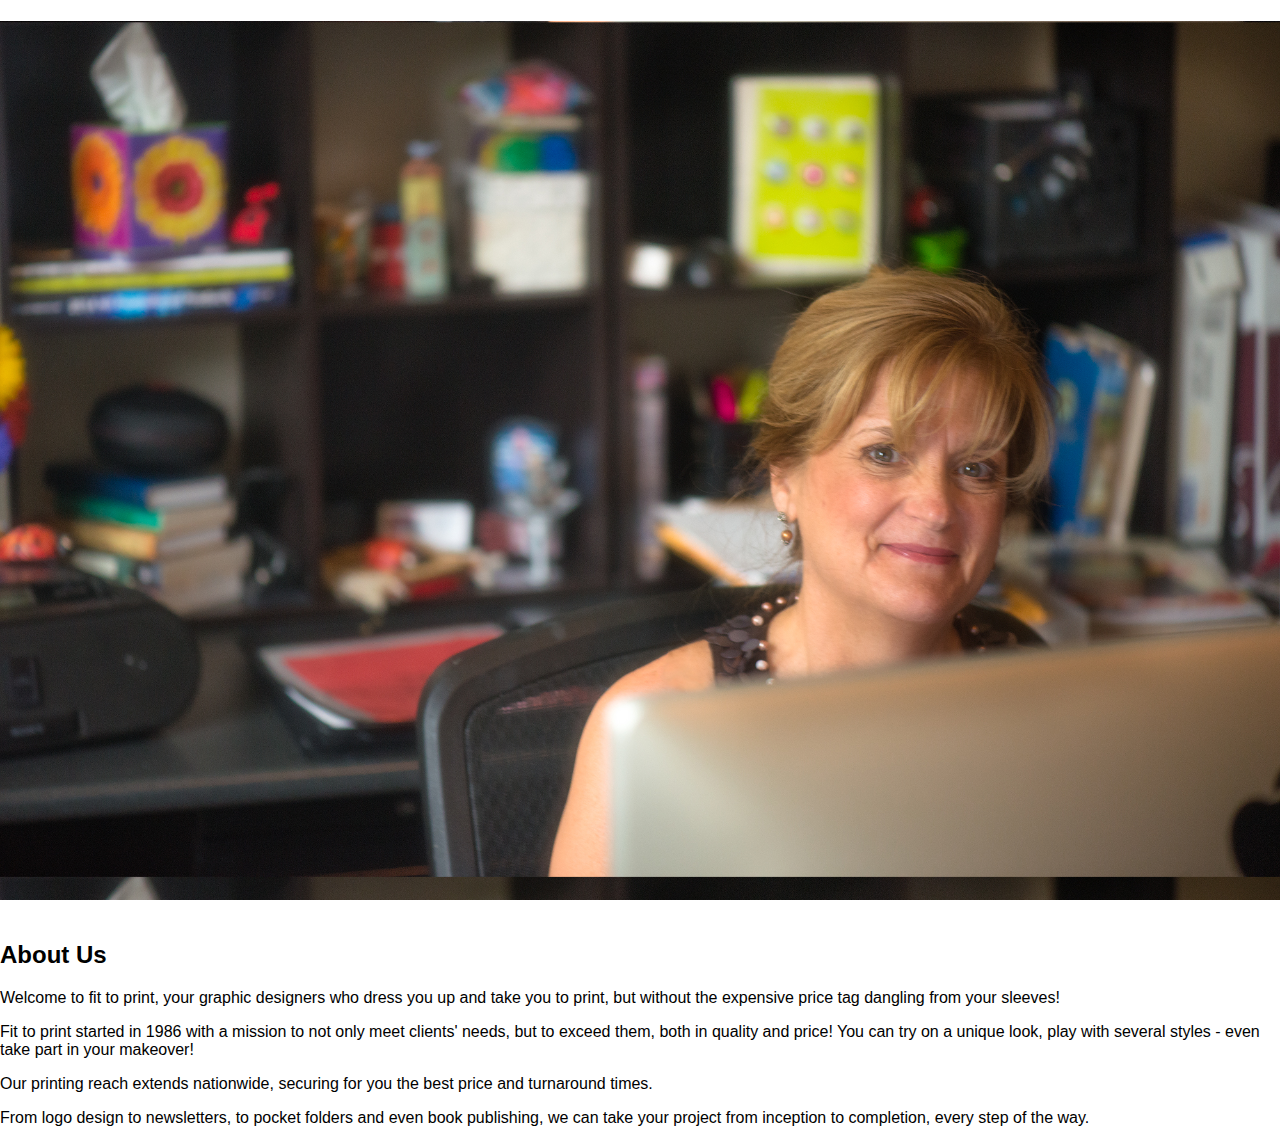
==== index3.html @ 52d09780 "more templates." ====
<!DOCTYPE html>
<html>
	<head>
		<title>fit to print</title>
		<link rel="stylesheet" type="text/css" href="css/main3.css">
		<script src="https://ajax.googleapis.com/ajax/libs/jquery/3.1.0/jquery.min.js"></script>
		<script src="js/main.js"></script>
	</head>

	<body>
		<section class="intro">

	           <!-- <img src='img/landing_logo_letters.png' id='logopic'> -->


	           <h1 class="brand-heading"></h1>
	           <!--<p class="intro-text">
	               We are printing experts with over twenty five years of experience in the Dallas metroplex. We pride ourselves in understanding every aspect of the printing process and have experience with almost every form of printed material.

	           </p>-->
	           <div class="page-scroll">
	               <a href="#about" class="btn btn-circle">
	                   <i class="fa fa-angle-double-down animated"></i>
	               </a>
	           </div>


	   </section>


	    <section id="about" class="container content-section text-center">
	        <h2>About Us</h2>
	            <p>Welcome to fit to print, your graphic designers who
	                dress you up and take you to print, but without the expensive price tag dangling from your sleeves!</p>

	            <p>Fit to print started in 1986 with a mission to not only
	                    meet clients' needs, but to exceed them, both in
	                    quality and price! You can try on a unique look, play
	                    with several styles - even take part in your makeover!</p>

	            <p>Our printing reach extends nationwide, securing for you the best price and turnaround times.</p>

	            <p>From logo design to newsletters, to pocket folders and even book publishing, we can take your project from inception to completion, every step of the way.</p>
    	</section>


	</body>



</html>
---- css/main3.css ----
html{
    height: 100%;
    width: 100%;
}

body{
    margin: 0;
    padding: 0;
    height: 100%;
    width: 100%;
    font-family: Lora,"Helvetica Neue",Helvetica,Arial,sans-serif;
}

.intro {
	height: 100%;
	white-space: nowrap;
	background-image: url("../img/laura.jpg");
    background-position: center;
    background-attachment: fixed;
    background-size: 100% auto;
}

.intro_row {
	display: block;
	height: 100%;
	width: 100%;
	background-color: black;
}

.intro_column {
    box-sizing: border-box;
    -moz-box-sizing: border-box;
    -webkit-box-sizing: border-box;
	display: block;
	float: left;
	height: 100%;
	width: 12.5%;
	background-color: red;
	border:1px solid black;
}



@media(max-width:767px) {
	.intro_row {
		display: block;
		height: 50%;
		width: 100%;
		background-color: black;
	}

	.intro_column {
		width: 25%;
	}
}



#logopic {
	position: relative;
	margin: auto
	width: 20%;
    /*transform: translate(-50%, -50%);  If were fixed */
}
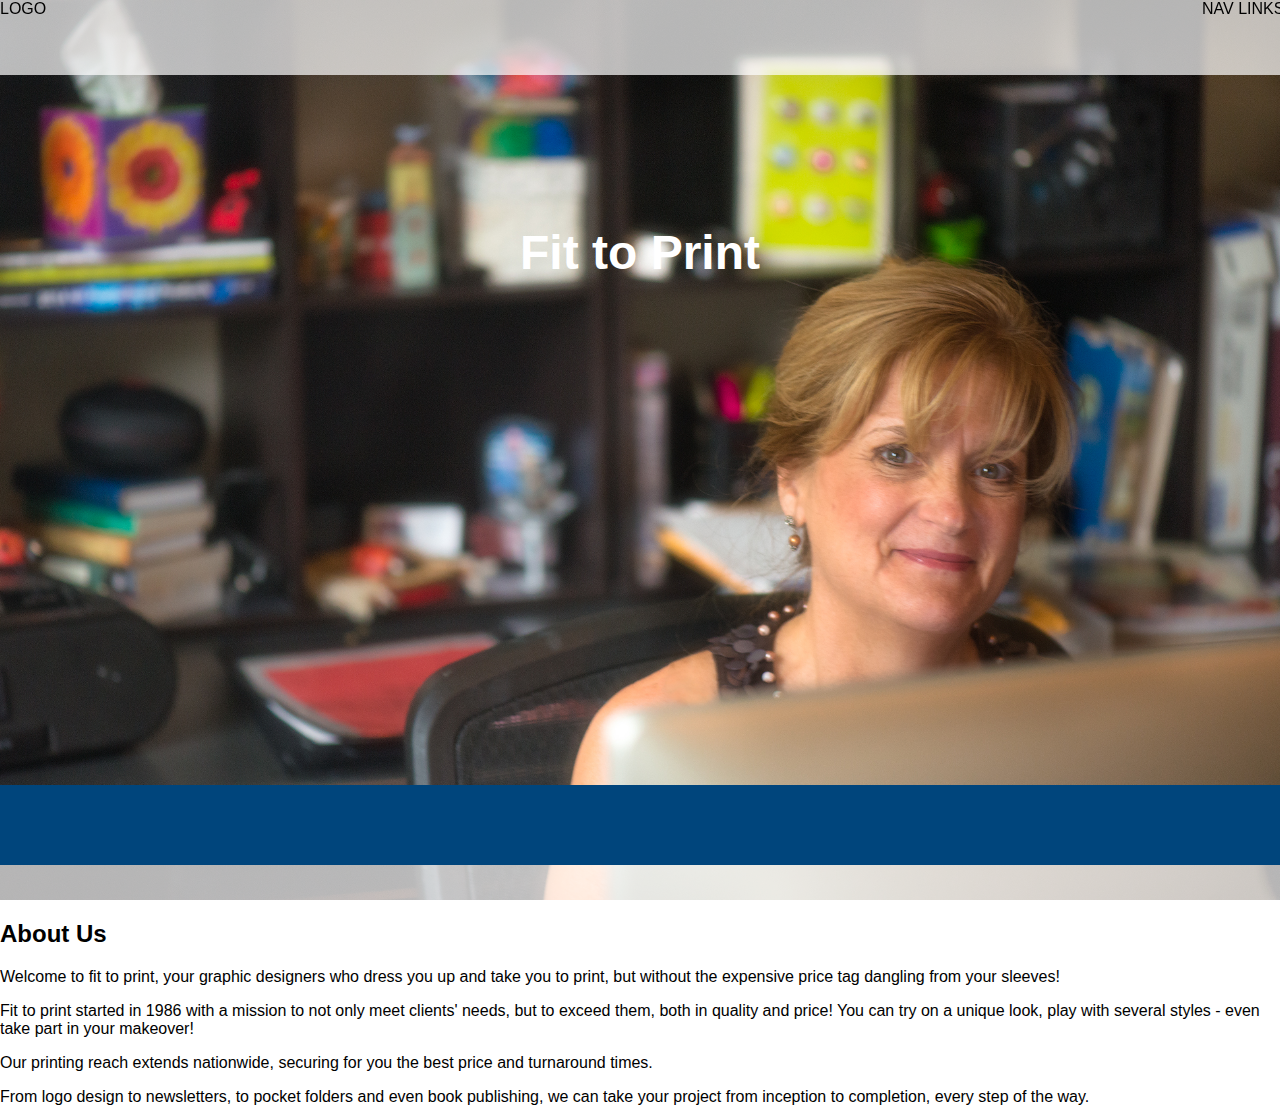
==== commit 2e711735: "more progress with third layout." ====
--- a/index3.html
+++ b/index3.html
@@ -8,12 +8,26 @@
 	</head>
 
 	<body>
+		<div class='top_menu'>
+			<div id='top_menu_inner'>
+				<div id='top_menu_left'>
+					LOGO
+				</div>
+
+				<div id='top_menu_right'>
+					NAV LINKS
+				</div>
+			</div>
+		</div>
+
 		<section class="intro">
+
+
 
 	           <!-- <img src='img/landing_logo_letters.png' id='logopic'> -->
 
 
-	           <h1 class="brand-heading"></h1>
+	           <h1 class="brand-heading">Fit to Print</h1>
 	           <!--<p class="intro-text">
 	               We are printing experts with over twenty five years of experience in the Dallas metroplex. We pride ourselves in understanding every aspect of the printing process and have experience with almost every form of printed material.
 
@@ -22,6 +36,12 @@
 	               <a href="#about" class="btn btn-circle">
 	                   <i class="fa fa-angle-double-down animated"></i>
 	               </a>
+	           </div>
+
+	           <div id='intro_bottom_topper'>
+	           </div>
+
+	           <div id='intro_bottom'>
 	           </div>
 
 
--- a/css/main3.css
+++ b/css/main3.css
@@ -4,20 +4,82 @@
 }
 
 body{
-    margin: 0;
-    padding: 0;
+    margin: 0px;
+    padding: 0px;
     height: 100%;
     width: 100%;
     font-family: Lora,"Helvetica Neue",Helvetica,Arial,sans-serif;
 }
 
+h1 {
+	padding-top: 0px;
+	margin-top: 0px;
+}
+
+.top_menu {
+	position: fixed;
+	top:0;
+	left:0;
+	width: 100%;
+	height: 75px;
+	background-color: rgba(255,255,255,.7);
+	z-index: 999;
+}
+
+#top_menu_inner {
+	white-space: nowrap;
+	display: block;
+	width: 100%;
+	text-align: middle;
+}
+
+#top_menu_left {
+	display: inline-block;
+	text-align: left;
+	width: 50%;
+}
+
+#top_menu_right {
+	display: inline-block;
+	width: 50%;
+	text-align: right;
+}
+
 .intro {
+	position: relative;
 	height: 100%;
 	white-space: nowrap;
 	background-image: url("../img/laura.jpg");
+	background-repeat: no-repeat;
     background-position: center;
     background-attachment: fixed;
-    background-size: 100% auto;
+    background-size: auto 100%;
+    text-align: center;
+}
+
+.brand-heading {
+	color: white;
+	font-size: 48px;
+	padding: 0px;
+	position: relative;
+	top: 25%;
+}
+
+#intro_bottom_topper {
+	position: absolute;
+	bottom: 35px;
+	width: 100%;
+	height: 80px;
+	background-color: #00457c;
+}
+
+#intro_bottom {
+	position: absolute;
+	bottom: 0px;
+	width: 100%;
+	height: 35px;
+	background-color: rgba(255,255,255,.7);
+	z-index: 999;
 }
 
 .intro_row {
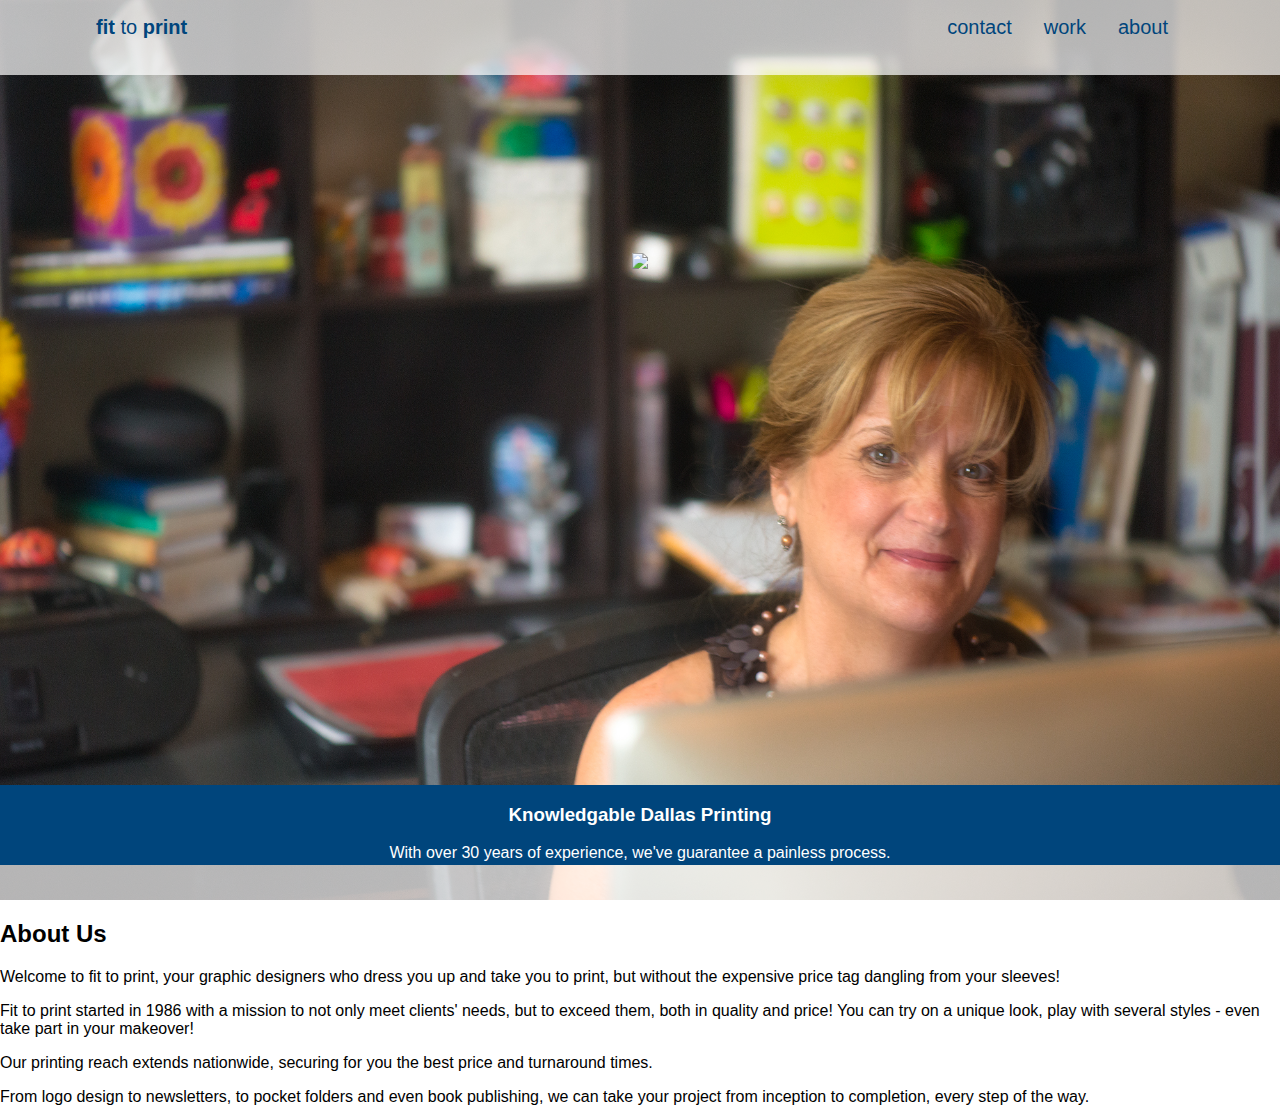
==== commit 2bc522bc: "header bar styles added" ====
--- a/index3.html
+++ b/index3.html
@@ -9,25 +9,33 @@
 
 	<body>
 		<div class='top_menu'>
-			<div id='top_menu_inner'>
 				<div id='top_menu_left'>
-					LOGO
+					<!-- <img id='header_logo' src='img/logo_small.png'> -->
+					 <a class="navbar-brand" href="#page-top">
+                    	Fit<span class="light"> to </span>Print
+                	</a>
 				</div>
 
 				<div id='top_menu_right'>
-					NAV LINKS
+					<ul id="header_nav_list">
+						<li><a href=''>about</a></li>
+						<li><a href=''>work</a></li>
+						<li><a href=''>contact</a></li>
+					</ul>
 				</div>
-			</div>
+
 		</div>
 
 		<section class="intro">
 
 
 
-	           <!-- <img src='img/landing_logo_letters.png' id='logopic'> -->
 
 
-	           <h1 class="brand-heading">Fit to Print</h1>
+
+	           <!-- <h1 class="brand-heading">Fit to Print</h1> -->
+	           <!-- <div class="brand-heading"><img src='img/landing_logo_letters.png' id='logopic'></div> -->
+	           <div class="brand-heading"><img src='img/logo_white.png' id='logopic'></div>
 	           <!--<p class="intro-text">
 	               We are printing experts with over twenty five years of experience in the Dallas metroplex. We pride ourselves in understanding every aspect of the printing process and have experience with almost every form of printed material.
 
@@ -39,6 +47,8 @@
 	           </div>
 
 	           <div id='intro_bottom_topper'>
+	           		<h3 class='large_copy'>Knowledgable Dallas Printing</h3>
+	           		<p class='small_copy'>With over 30 years of experience, we've guarantee a painless process.</p>
 	           </div>
 
 	           <div id='intro_bottom'>
--- a/css/main3.css
+++ b/css/main3.css
@@ -17,33 +17,90 @@
 }
 
 .top_menu {
-	position: fixed;
+	position: absolute;
 	top:0;
 	left:0;
 	width: 100%;
 	height: 75px;
 	background-color: rgba(255,255,255,.7);
 	z-index: 999;
+    text-transform: lowercase;
+    font-family: Montserrat,"Helvetica Neue",Helvetica,Arial,sans-serif;
 }
 
-#top_menu_inner {
-	white-space: nowrap;
-	display: block;
+.navbar-brand {
+    font-weight: 700;
+    position: relative;
+    left: 15%;
+    top: 16px;
+    text-decoration: none;
+    color: #00457c;
+    padding-top: 16px;
+}
+
+.light {
+    font-weight: 400;
+}
+
+.top_menu {
+	font-size: 0px;
+    display: block;
 	width: 100%;
-	text-align: middle;
+	height: 75px;
 }
 
 #top_menu_left {
 	display: inline-block;
 	text-align: left;
 	width: 50%;
+	height: 100%;
+	font-size: 20px;
+	vertical-align:middle;
+}
+
+#header_logo {
+	position: relative;
+	height: 100%;
+	left: 15%;
 }
 
 #top_menu_right {
 	display: inline-block;
+	font-size: 20px;
 	width: 50%;
+	height: 100%;
 	text-align: right;
+	vertical-align:middle;
 }
+
+.header_nav ul {
+    display: inline-block;
+}
+
+#header_nav_list {
+	position: relative;
+	right: 15%;
+    list-style-type: none;
+    margin: 0;
+    padding: 0;
+}
+
+#header_nav_list li {
+    float: right;
+}
+
+#header_nav_list li a {
+    display: block;
+    text-align: center;
+    padding: 16px;
+    text-decoration: none;
+    color: #00457c;
+}
+
+#header_nav_list li a:hover {
+	color: blue;
+}
+
 
 .intro {
 	position: relative;
@@ -53,8 +110,16 @@
 	background-repeat: no-repeat;
     background-position: center;
     background-attachment: fixed;
-    background-size: auto 100%;
+    background-size: 100% 100%;
     text-align: center;
+}
+
+.large_copy	{
+	color: white;
+	padding-bottom: 0px;
+}
+.small_copy {
+	color: white;
 }
 
 .brand-heading {
@@ -120,7 +185,7 @@
 
 #logopic {
 	position: relative;
-	margin: auto
-	width: 20%;
+	margin: auto;
+	max-width: 80%;
     /*transform: translate(-50%, -50%);  If were fixed */
 }
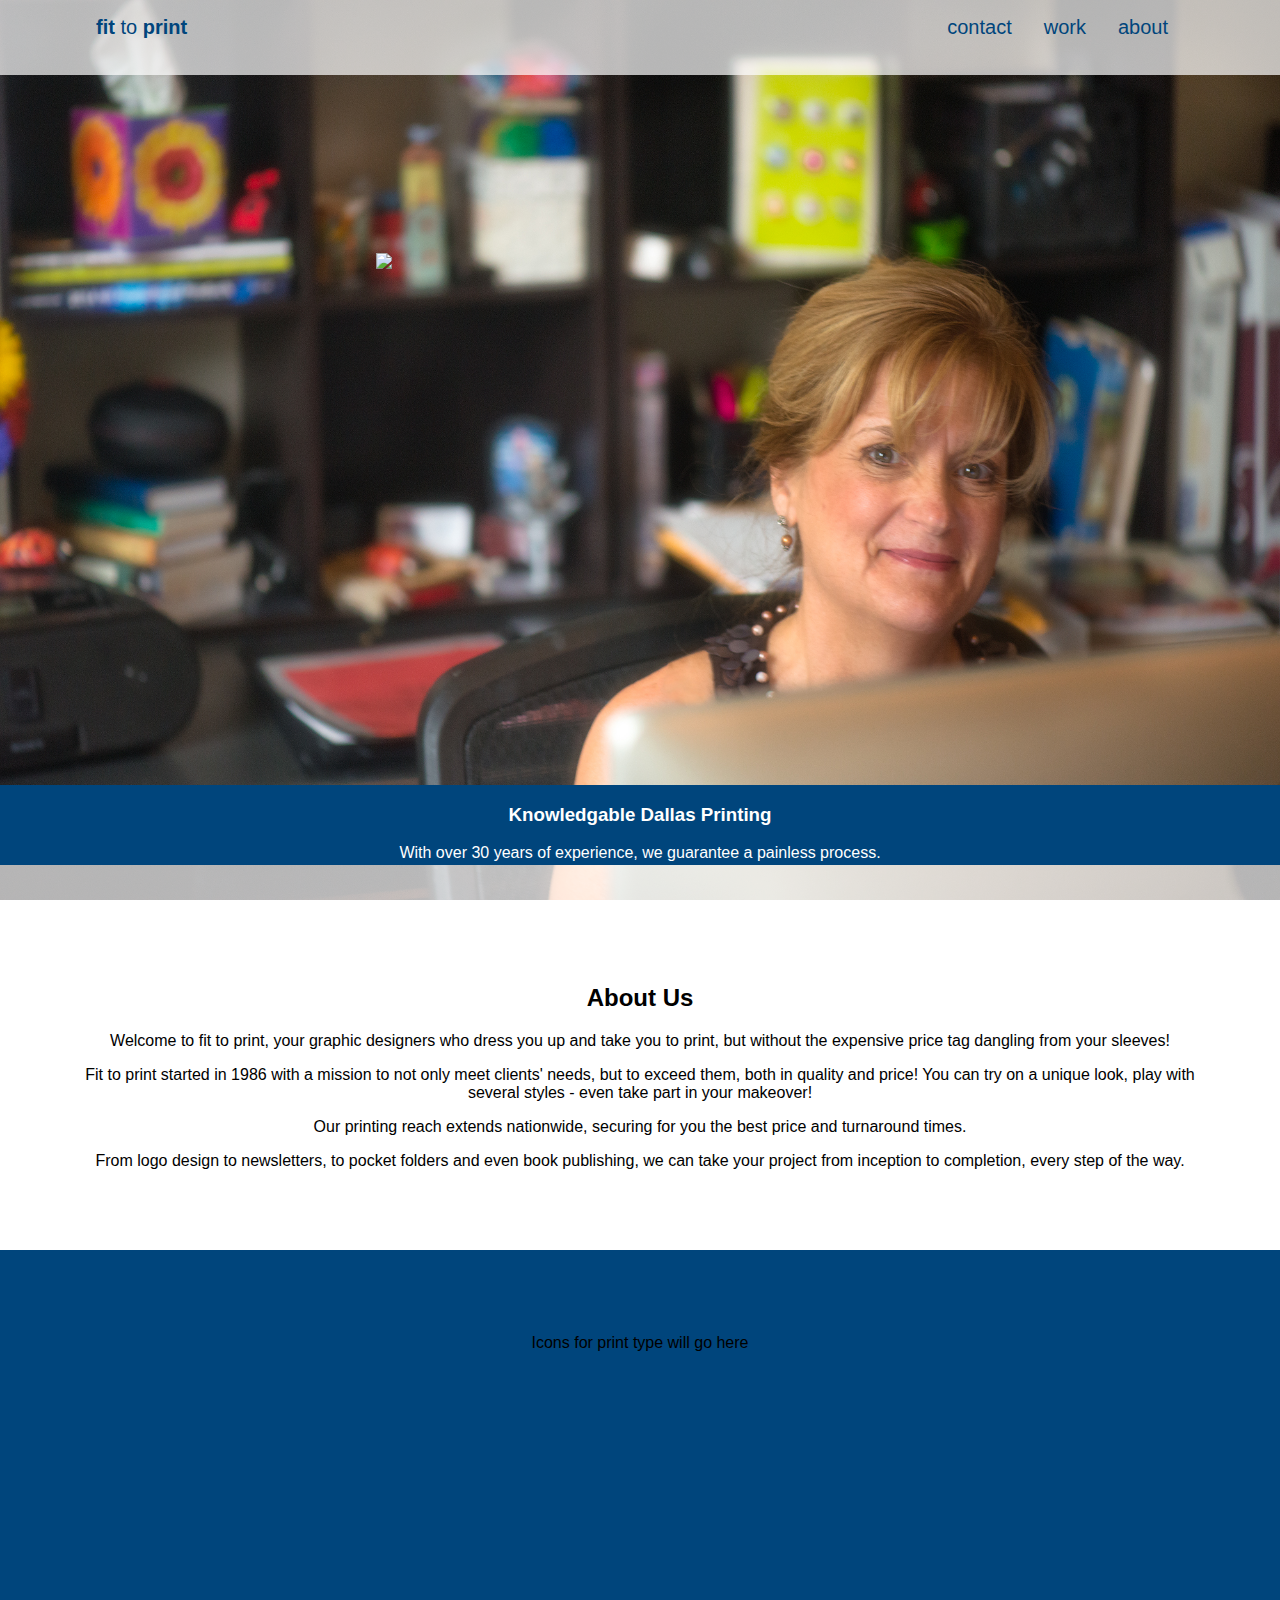
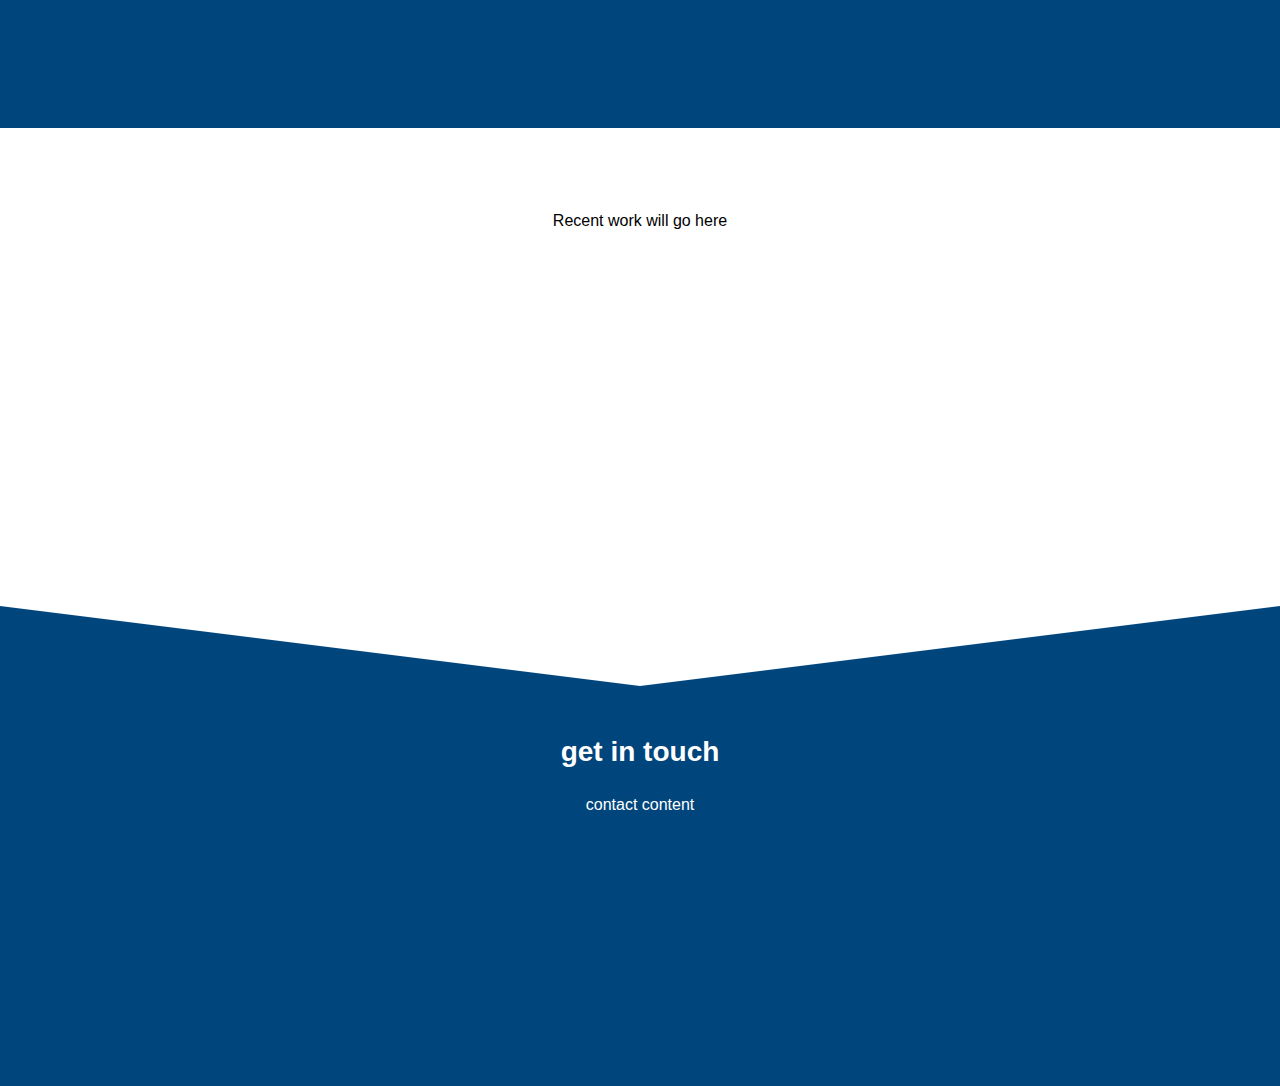
==== commit 958ea217: "added products and portfolio to framework." ====
--- a/index3.html
+++ b/index3.html
@@ -28,11 +28,6 @@
 
 		<section class="intro">
 
-
-
-
-
-
 	           <!-- <h1 class="brand-heading">Fit to Print</h1> -->
 	           <!-- <div class="brand-heading"><img src='img/landing_logo_letters.png' id='logopic'></div> -->
 	           <div class="brand-heading"><img src='img/logo_white.png' id='logopic'></div>
@@ -48,7 +43,7 @@
 
 	           <div id='intro_bottom_topper'>
 	           		<h3 class='large_copy'>Knowledgable Dallas Printing</h3>
-	           		<p class='small_copy'>With over 30 years of experience, we've guarantee a painless process.</p>
+	           		<p class='small_copy'>With over 30 years of experience, we guarantee a painless process.</p>
 	           </div>
 
 	           <div id='intro_bottom'>
@@ -73,6 +68,27 @@
 	            <p>From logo design to newsletters, to pocket folders and even book publishing, we can take your project from inception to completion, every step of the way.</p>
     	</section>
 
+ 		<section id="products">
+	        <h2></h2>
+	            <p>Icons for print type will go here</p>
+    	</section>
+ 		<section id="portfolio">
+	        <h2></h2>
+	            <p>Recent work will go here</p>
+    	</section>
+
+    	<section id='contact'>
+    		<div id="svg_holder">
+    			<svg height="100%" width="100%" viewBox="0 0 100 100"  preserveAspectRatio="none">
+    		   		<path class='svg_triangle' d="M0 0 L100 0 L50 100 Z" />
+    			</svg>
+    		</div>
+    		<div id='contact_content'>
+    			<h3 id='contact_cta'>get in touch</h3>
+    			contact content
+    		</div>
+    	</section>
+
 
 	</body>
 
--- a/css/main3.css
+++ b/css/main3.css
@@ -162,10 +162,57 @@
 	float: left;
 	height: 100%;
 	width: 12.5%;
-	background-color: red;
+	background-color: #00457c;
 	border:1px solid black;
 }
 
+
+#svg_holder {
+	height: 80px;
+	background-color: #00457c;
+}
+
+.svg_triangle {
+	fill: white;
+}
+
+#contact {
+	text-align: center;
+}
+
+#contact_content {
+	display: block;
+	width: 100%;
+	height: 400px;
+	background-color: #00457c;
+	text-align: middle;
+	color: white;
+}
+
+#contact_cta {
+	font-size: 28px;
+	padding-top: 50px;
+	margin-top: 0px;
+}
+
+#about {
+	text-align: center;
+	padding: 5%;
+}
+
+#products {
+	text-align: center;
+	padding: 5%;
+	background-color: #00457c;
+	height: 350px;
+}
+
+#portfolio {
+	text-align: center;
+	padding: 5%;
+	background-color: white;
+	height: 350px;
+}
 
 
 @media(max-width:767px) {
@@ -186,6 +233,7 @@
 #logopic {
 	position: relative;
 	margin: auto;
-	max-width: 80%;
+	left: -20%;
+	max-width: 50%;
     /*transform: translate(-50%, -50%);  If were fixed */
 }
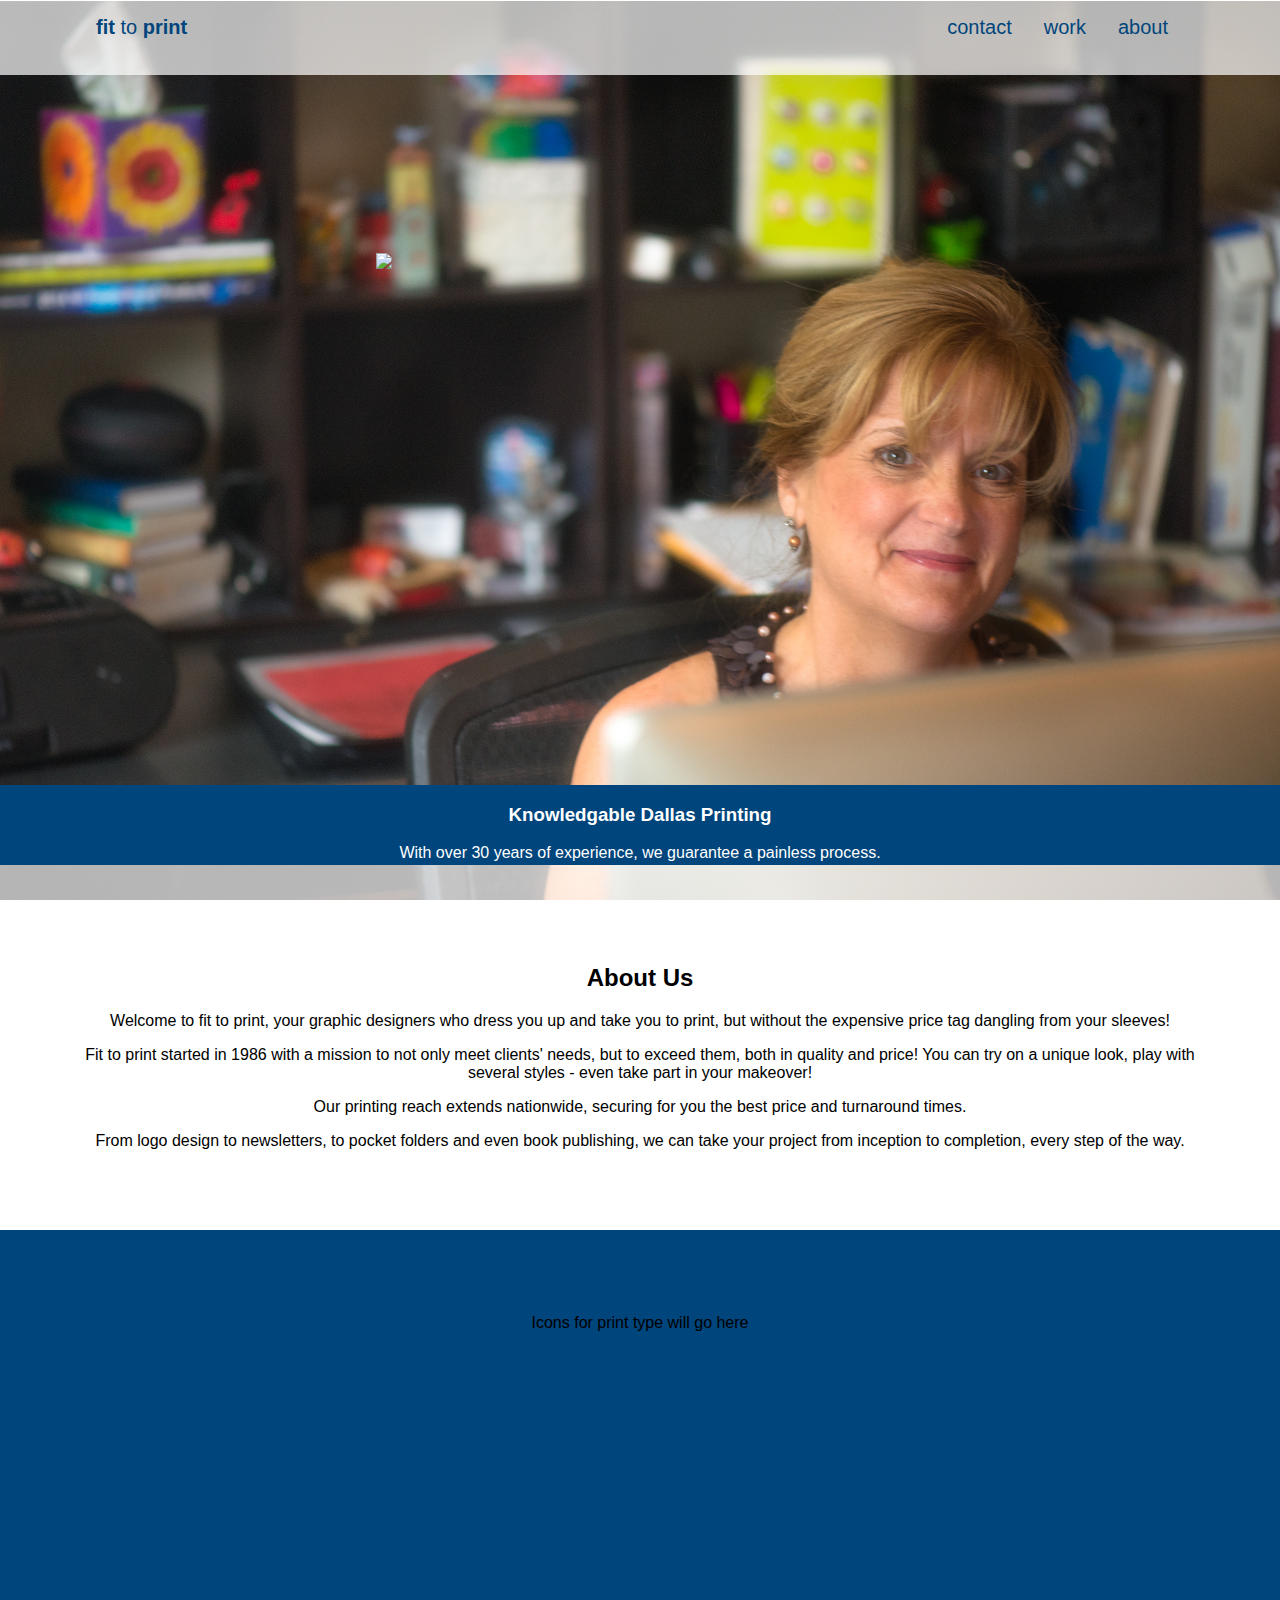
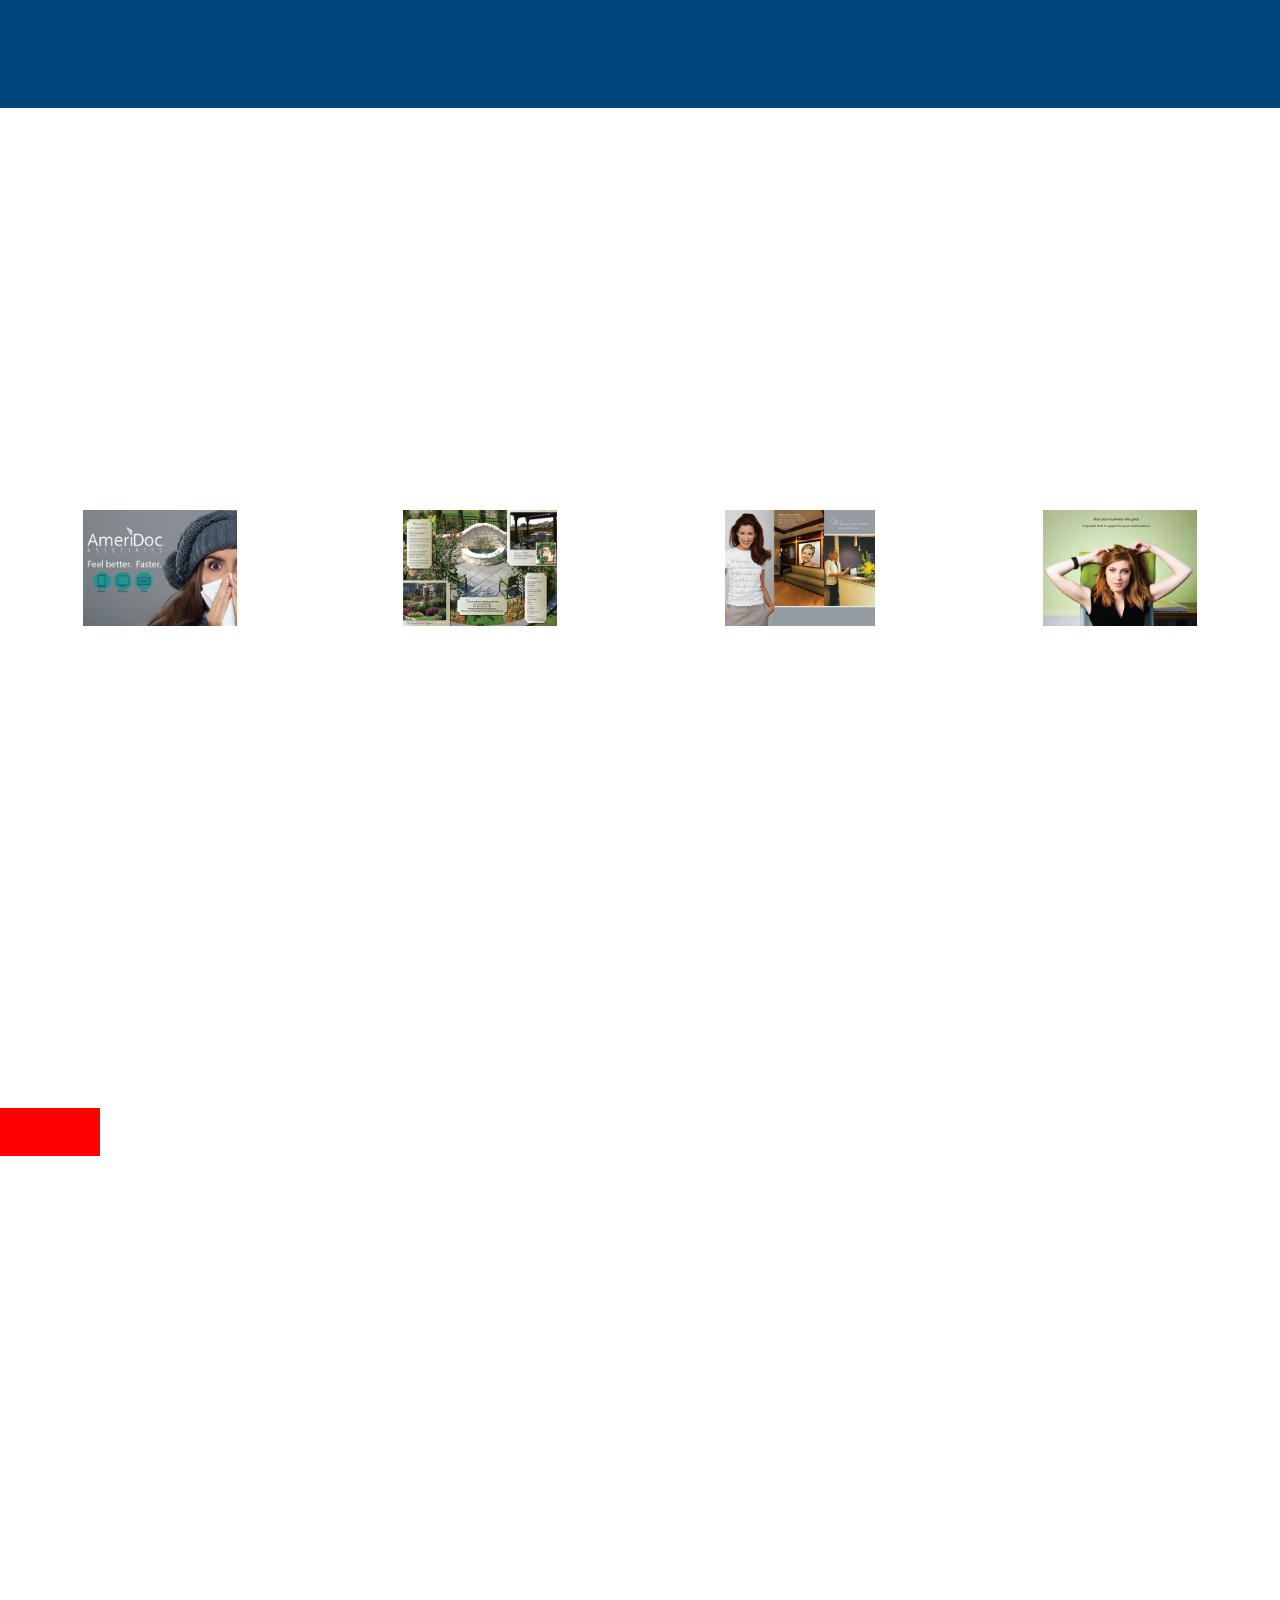
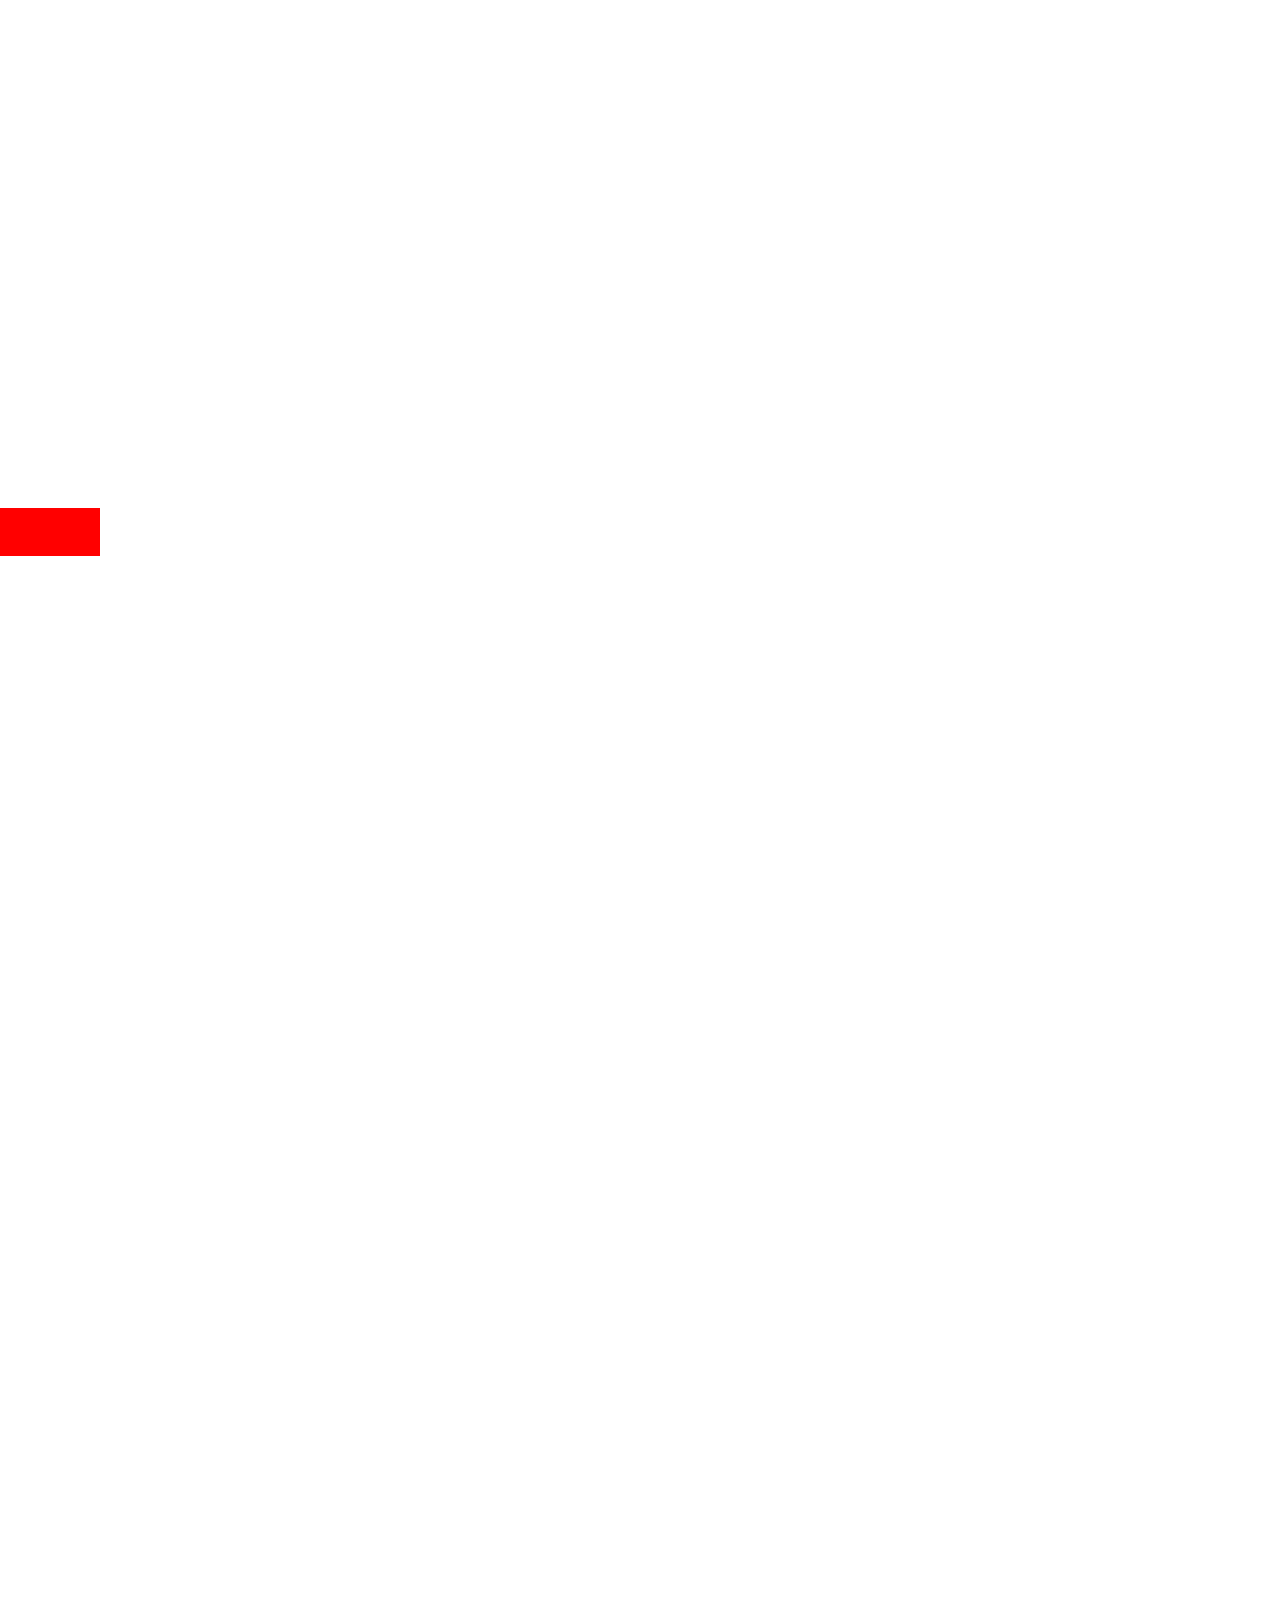
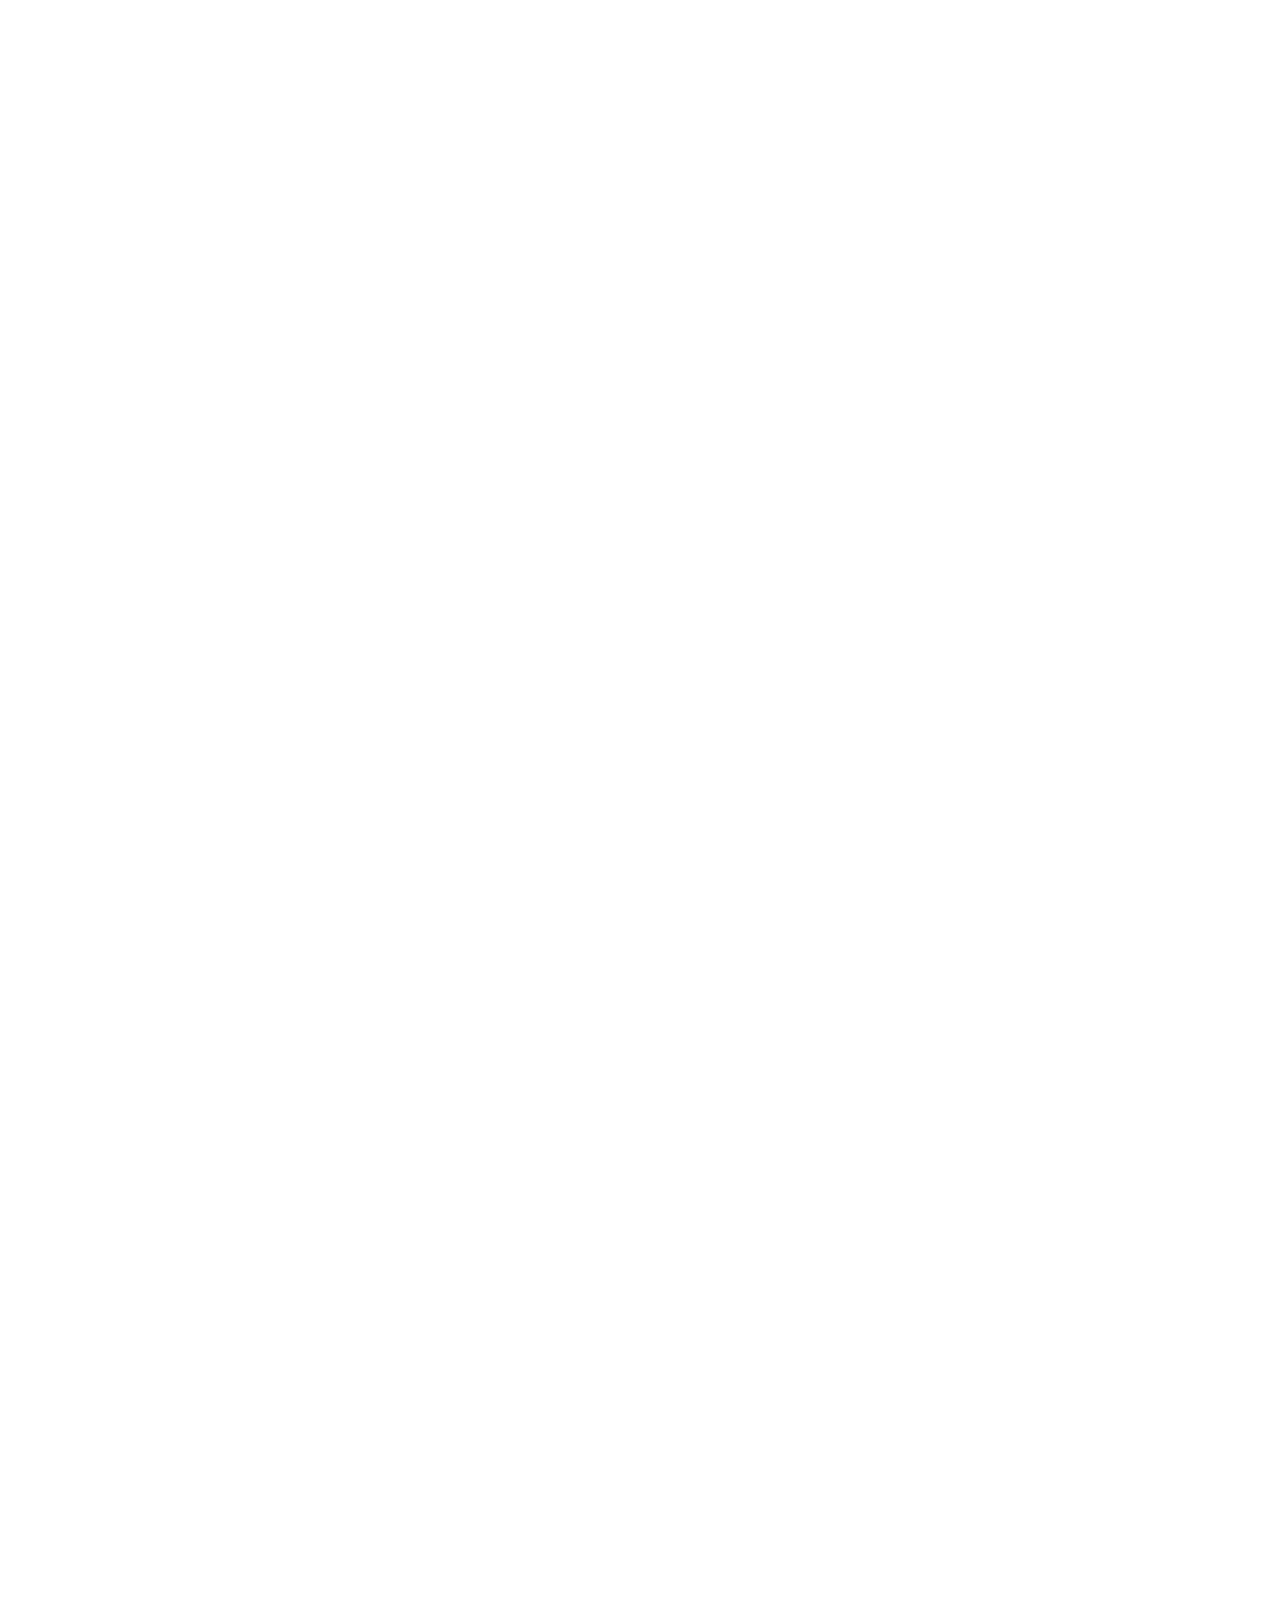
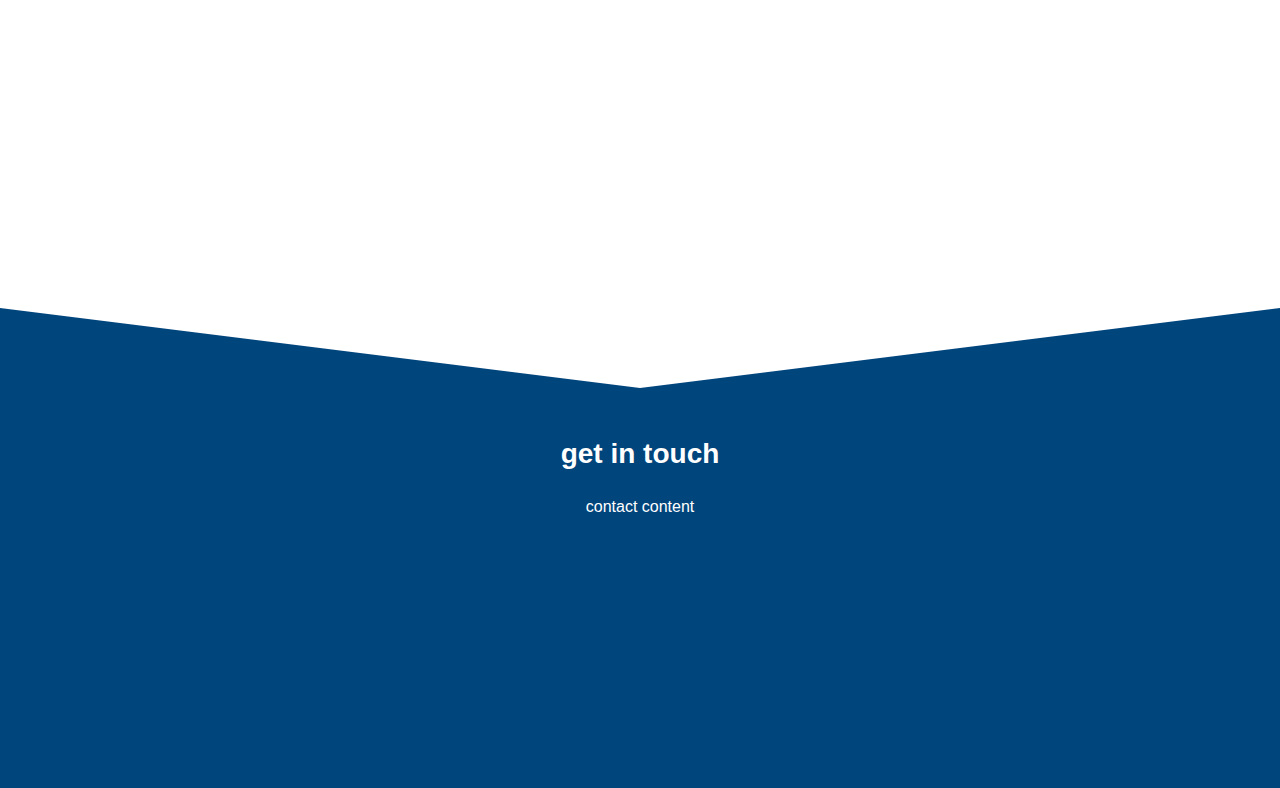
==== commit 5d6a8173: "working on scrolling elements." ====
--- a/index3.html
+++ b/index3.html
@@ -72,9 +72,53 @@
 	        <h2></h2>
 	            <p>Icons for print type will go here</p>
     	</section>
+
+    	<section id="dallas">
+	        <h2 id='dallas_text'>We Know Dallas!</h2>
+    	</section>
+
  		<section id="portfolio">
-	        <h2></h2>
-	            <p>Recent work will go here</p>
+ 			<div class="portfolio_row">
+ 				<div class='portfolio_item'>
+ 					<a class="zoom blue" href=""><img class="img-responsive" src="img/thumbnails/AmeriDoc.jpg" alt="" /></a>
+ 					<p class='portfolio_overlay'></p>
+ 				</div>
+ 				<div class='portfolio_item'>
+ 					<a class="zoom blue" href=""><img class="img-responsive" src="img/thumbnails/GardenDesign.jpg" alt="" /></a>
+ 					<p class='portfolio_overlay'></p>
+ 				</div>
+ 				<div class='portfolio_item'>
+ 					<a class="zoom blue" href=""><img class="img-responsive" src="img/thumbnails/Kozlow.jpg" alt="" /></a>
+ 					<p class='portfolio_overlay'></p>
+ 				</div>
+ 				<div class='portfolio_item'>
+ 					<a class="zoom blue" href=""><img class="img-responsive" src="img/thumbnails/Scurlock.png" alt="" /></a>
+ 					<p class='portfolio_overlay'></p>
+ 				</div>
+ 			</div>
+
+ 			<div class="portfolio_canvas">
+ 			</div>
+
+ 			<div class="portfolio_row">
+ 				<div class='portfolio_item'>
+ 				</div>
+ 				<div class='portfolio_item'>
+ 				</div>
+ 				<div class='portfolio_item'>
+ 				</div>
+ 				<div class='portfolio_item'>
+ 				</div>
+ 			</div>
+    	</section>
+
+    	<section id="portfolio_long">
+    		<div class='brick_hold'>
+    			<div class="parallax brick" data-id="brick-1" data-start="200" data-stop="1000"></div>
+    		</div>
+    		<div class='brick_hold'>
+    			<div class="parallax brick" data-id="brick-1" data-start="200" data-stop="1000"></div>
+    		</div>
     	</section>
 
     	<section id='contact'>
--- a/css/main3.css
+++ b/css/main3.css
@@ -9,9 +9,14 @@
     height: 100%;
     width: 100%;
     font-family: Lora,"Helvetica Neue",Helvetica,Arial,sans-serif;
+    overflow-x: hidden ! important;
 }
 
 h1 {
+	padding-top: 0px;
+	margin-top: 0px;
+}
+h2 {
 	padding-top: 0px;
 	margin-top: 0px;
 }
@@ -107,10 +112,10 @@
 	height: 100%;
 	white-space: nowrap;
 	background-image: url("../img/laura.jpg");
+	background-size:cover;
+	background-position:center center;
 	background-repeat: no-repeat;
-    background-position: center;
     background-attachment: fixed;
-    background-size: 100% 100%;
     text-align: center;
 }
 
@@ -207,13 +212,116 @@
 	height: 350px;
 }
 
+#dallas {
+	height: 400px;
+	background-image: url("../img/weknodal.jpg");
+	background-size:cover;
+	background-position:center center;
+	background-repeat: no-repeat;
+    background-attachment: fixed;
+}
+
 #portfolio {
+	white-space: nowrap;
 	text-align: center;
-	padding: 5%;
 	background-color: white;
-	height: 350px;
-}
-
+	height: 600px;
+}
+
+.portfolio_row {
+	display: block;
+	height: 20%;
+}
+
+.portfolio_item {
+	padding: 2px;
+    box-sizing: border-box;
+    -moz-box-sizing: border-box;
+    -webkit-box-sizing: border-box;
+	height: 100%;
+	/*border:1px solid black;*/
+	float: left;
+	width: 25%;
+	display: inline-block;
+}
+
+.img-responsive {
+	max-width: 100%;
+	max-height: 100%;
+}
+
+.portfolio_overlay {
+	color: white;
+	position: relative;
+	top: -50px;
+}
+
+.portfolio_canvas {
+	height: 60%;
+}
+
+#dallas_text {
+	font-size: 50px;
+	color: white;
+	position: relative;
+	top: 50px;
+	left: 20%;
+}
+
+.brick {
+    width: 100px;
+    height: 38px;
+    padding: 10px 0 0 0;
+    margin: 0 auto;
+    display: inline-block;
+    position: relative;
+    top: 0;
+    z-index: 1000;
+    background-color: red;
+}
+
+.rock {
+    width: 100px;
+    height: 38px;
+    padding: 10px 0 0 0;
+    margin: 0 auto;
+    display: inline-block;
+    position: relative;
+    top: 0;
+    z-index: 1000;
+    background-color: green;
+}
+
+
+.stone {
+    width: 100px;
+    height: 38px;
+    padding: 10px 0 0 0;
+    margin: 0 auto;
+    display: inline-block;
+    position: relative;
+    top: 0;
+    z-index: 1000;
+    background-color: blue;
+}
+
+.can {
+    width: 100px;
+    height: 38px;
+    padding: 10px 0 0 0;
+    margin: 0 auto;
+    display: inline-block;
+    position: relative;
+    top: 0;
+    z-index: 1000;
+    background-color: yellow;
+}
+#portfolio_long {
+	height: 4000px;
+}
+.brick_hold {
+	height: 1000px;
+}
 
 @media(max-width:767px) {
 	.intro_row {
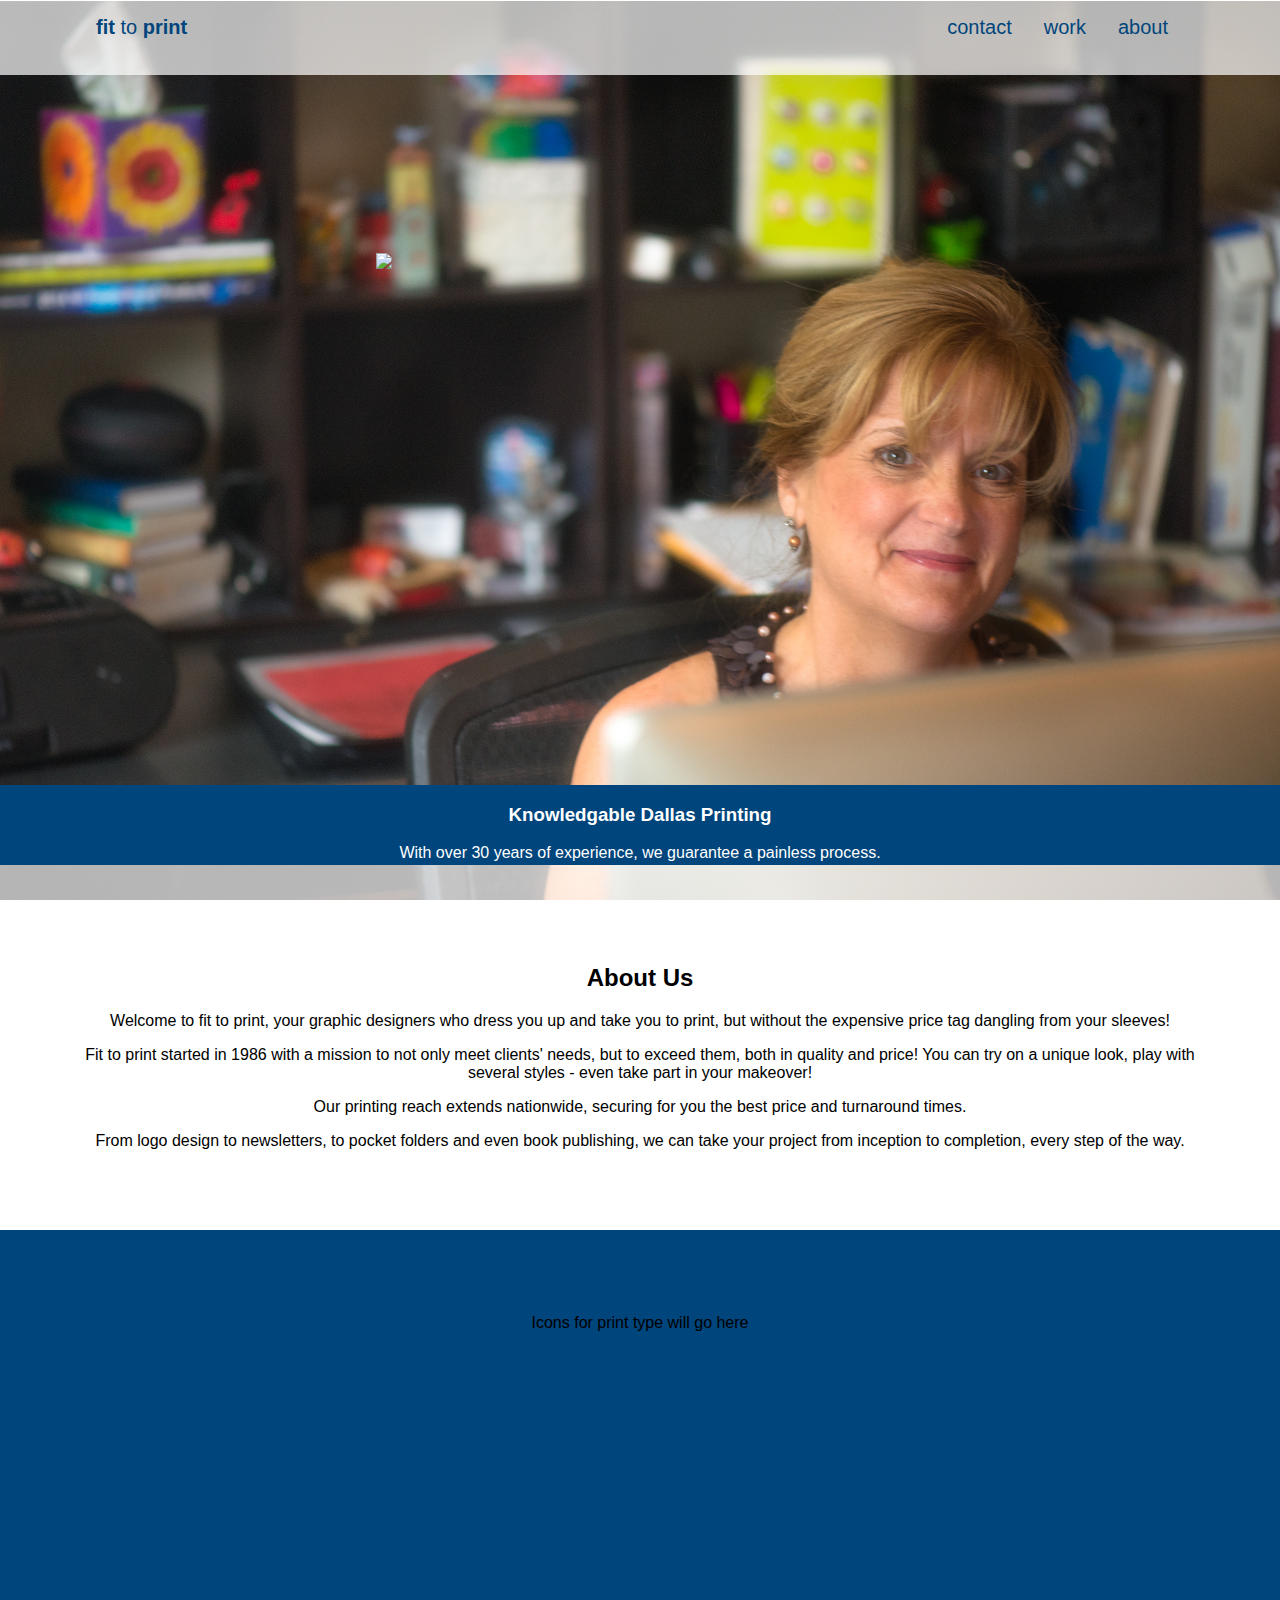
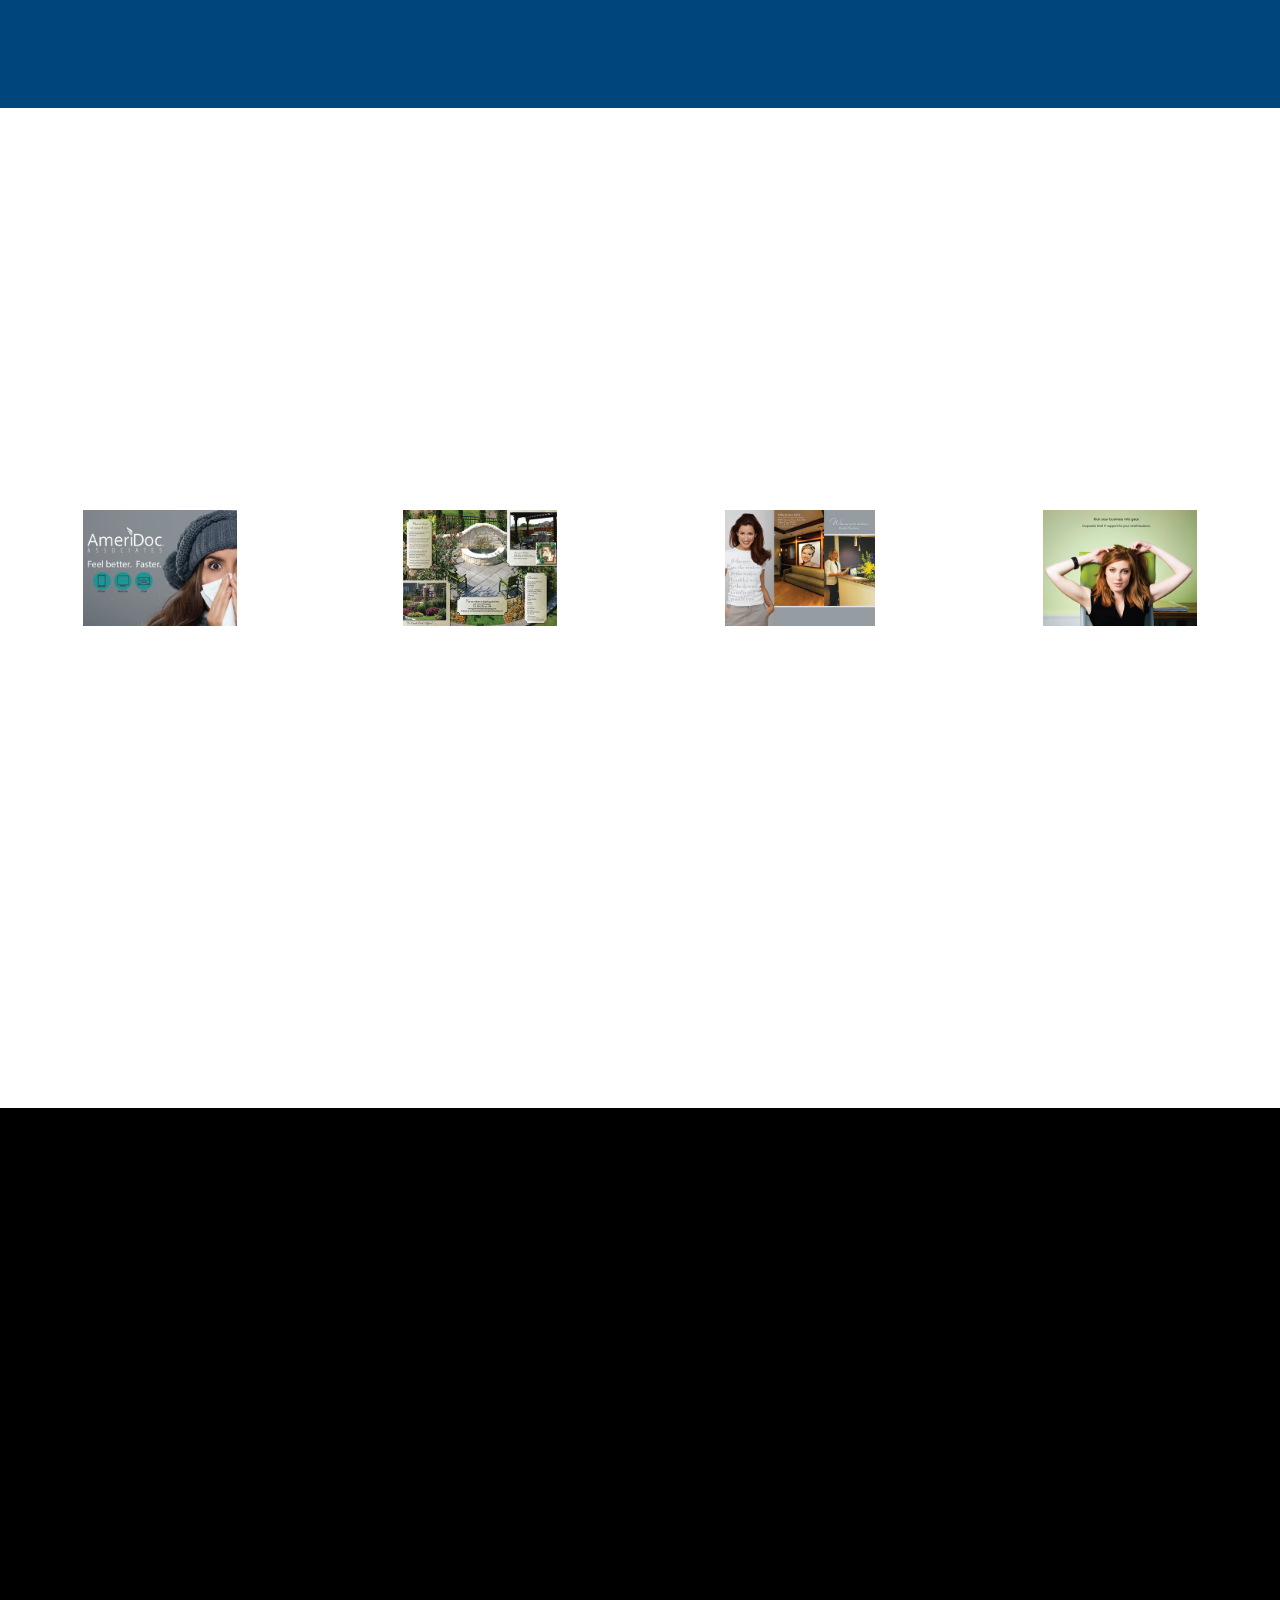
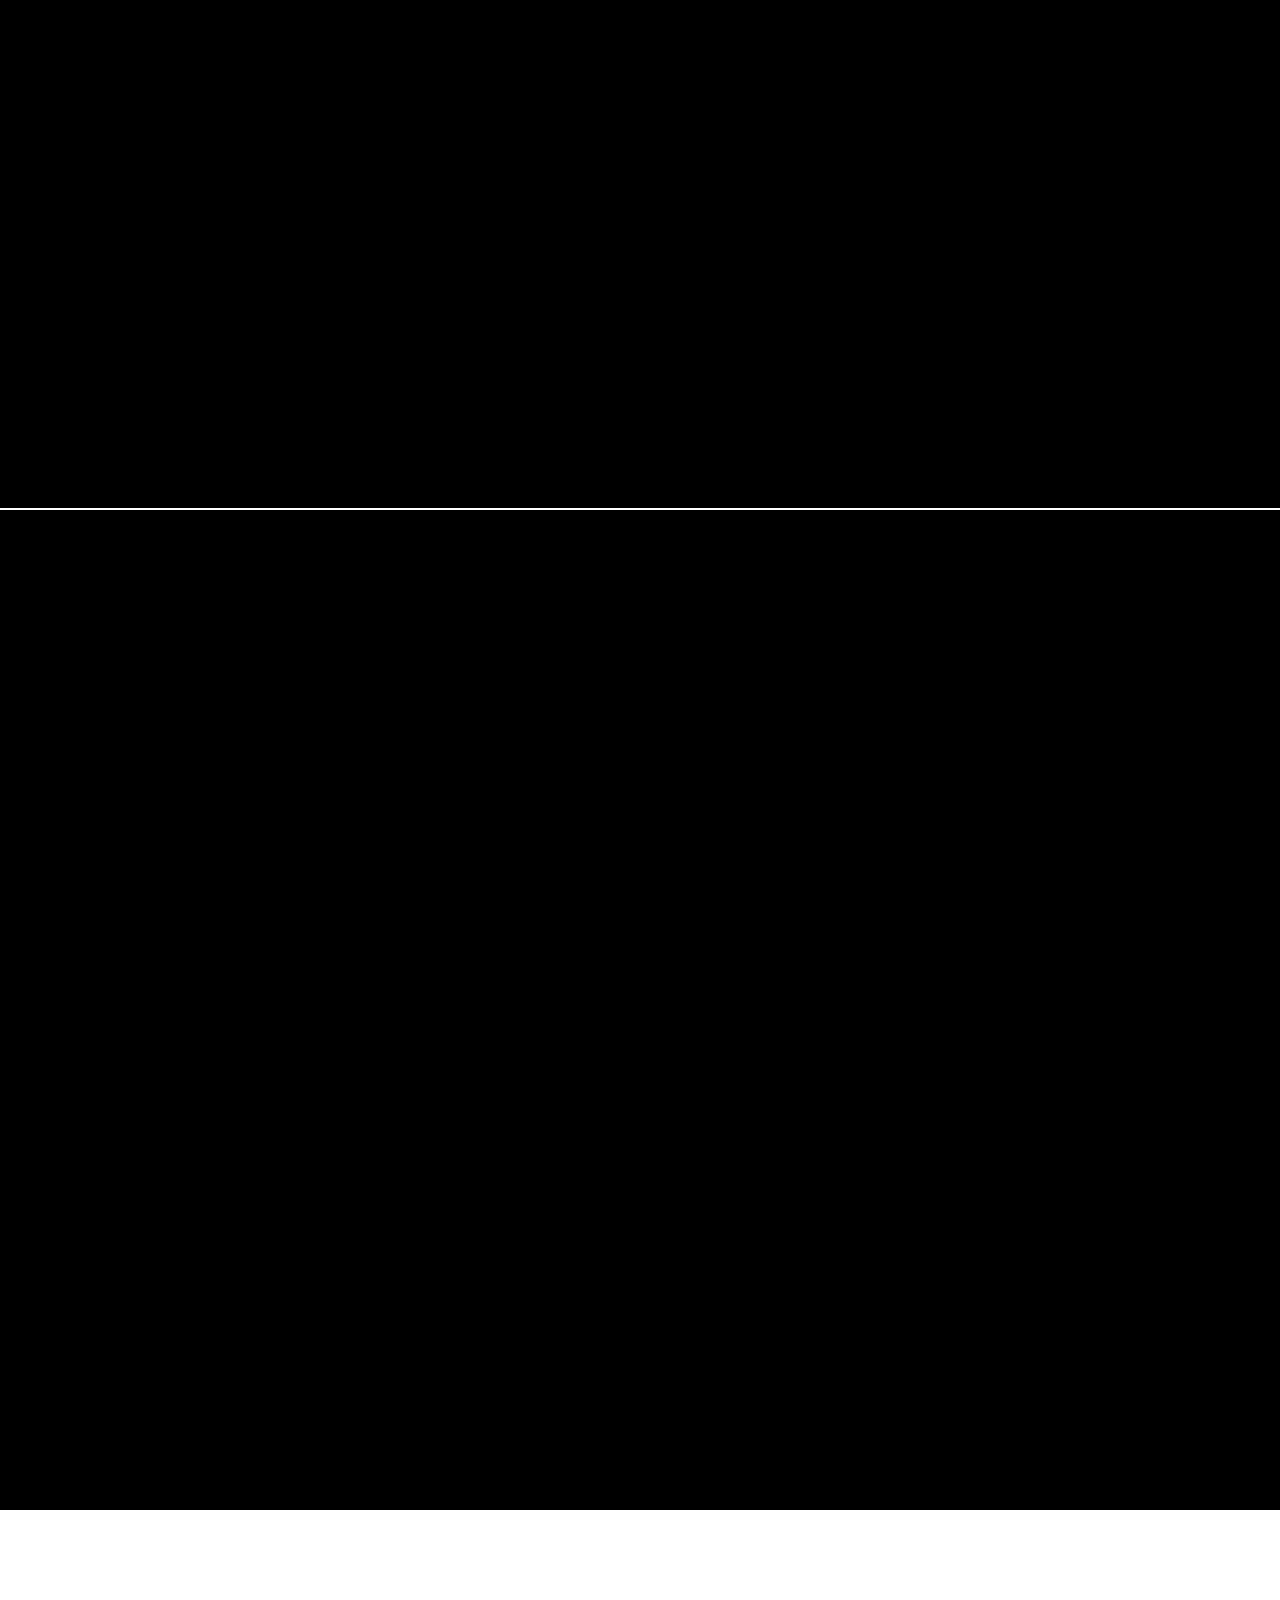
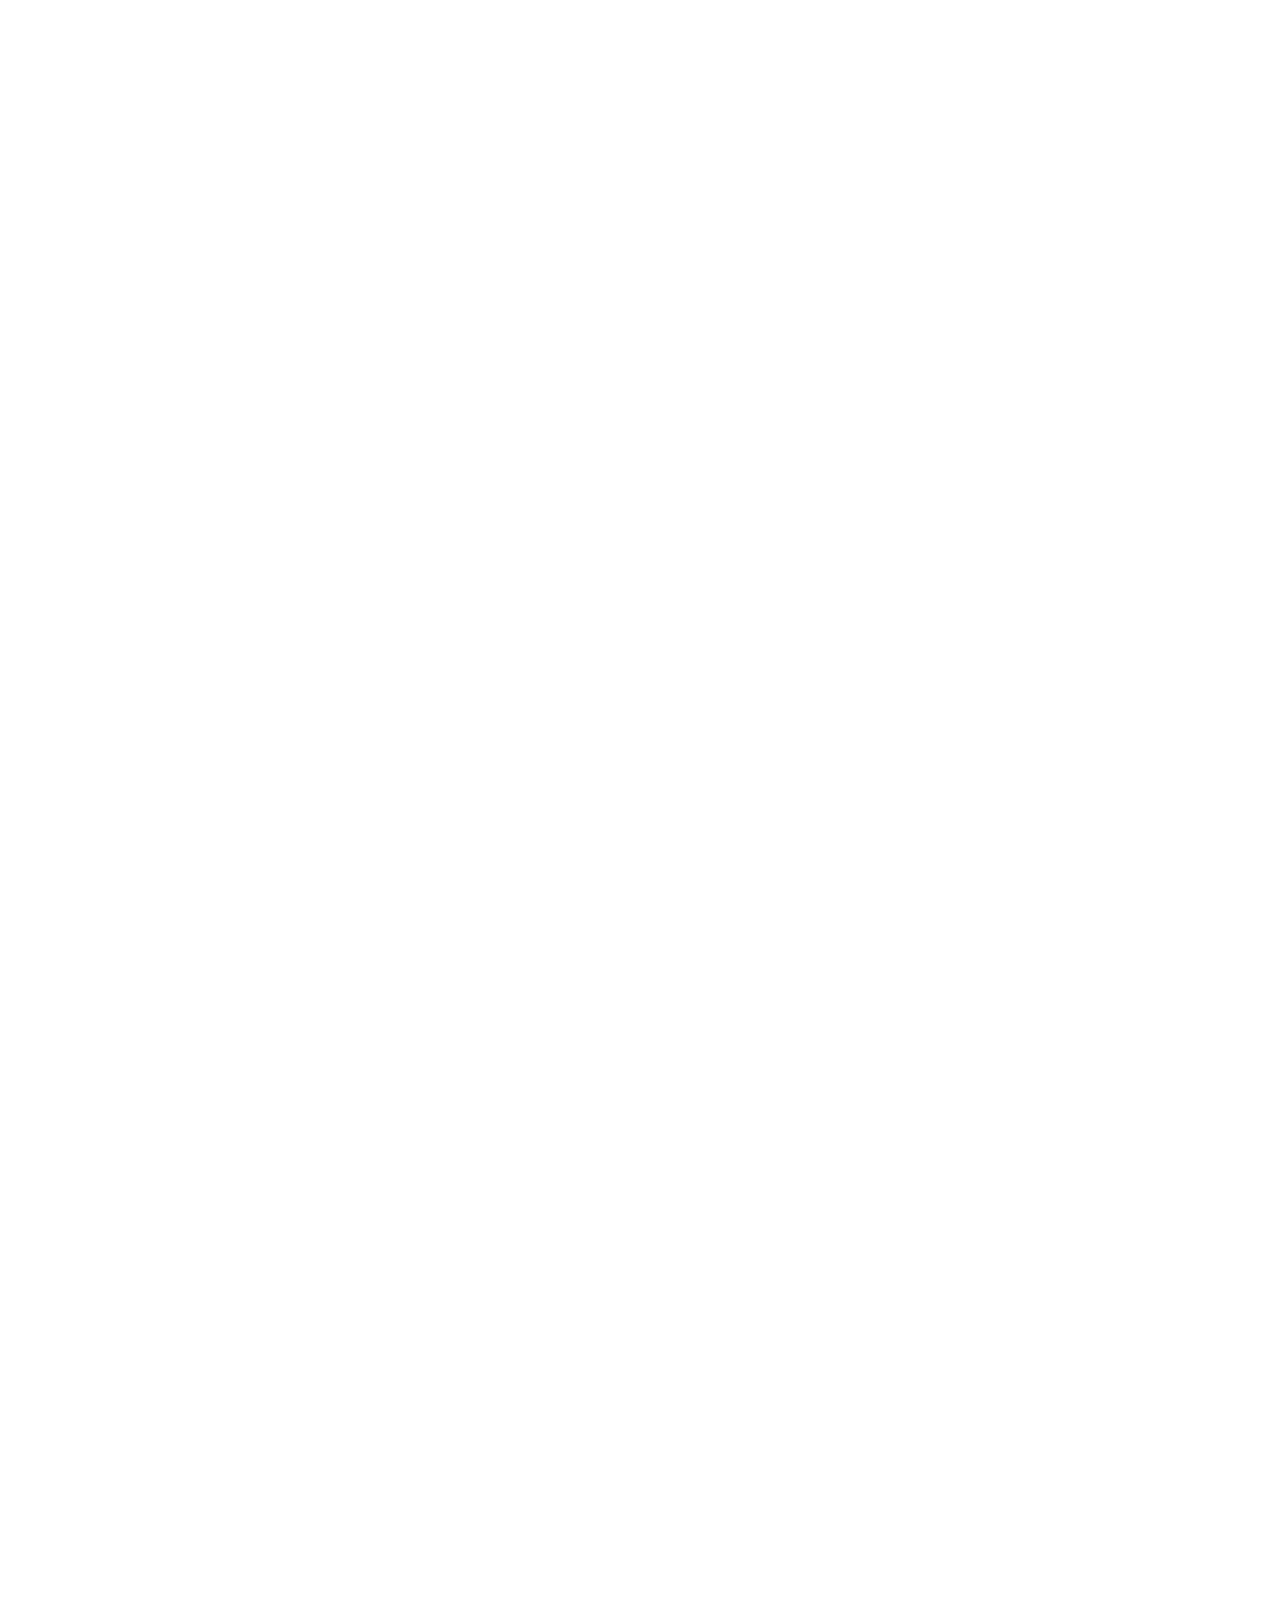
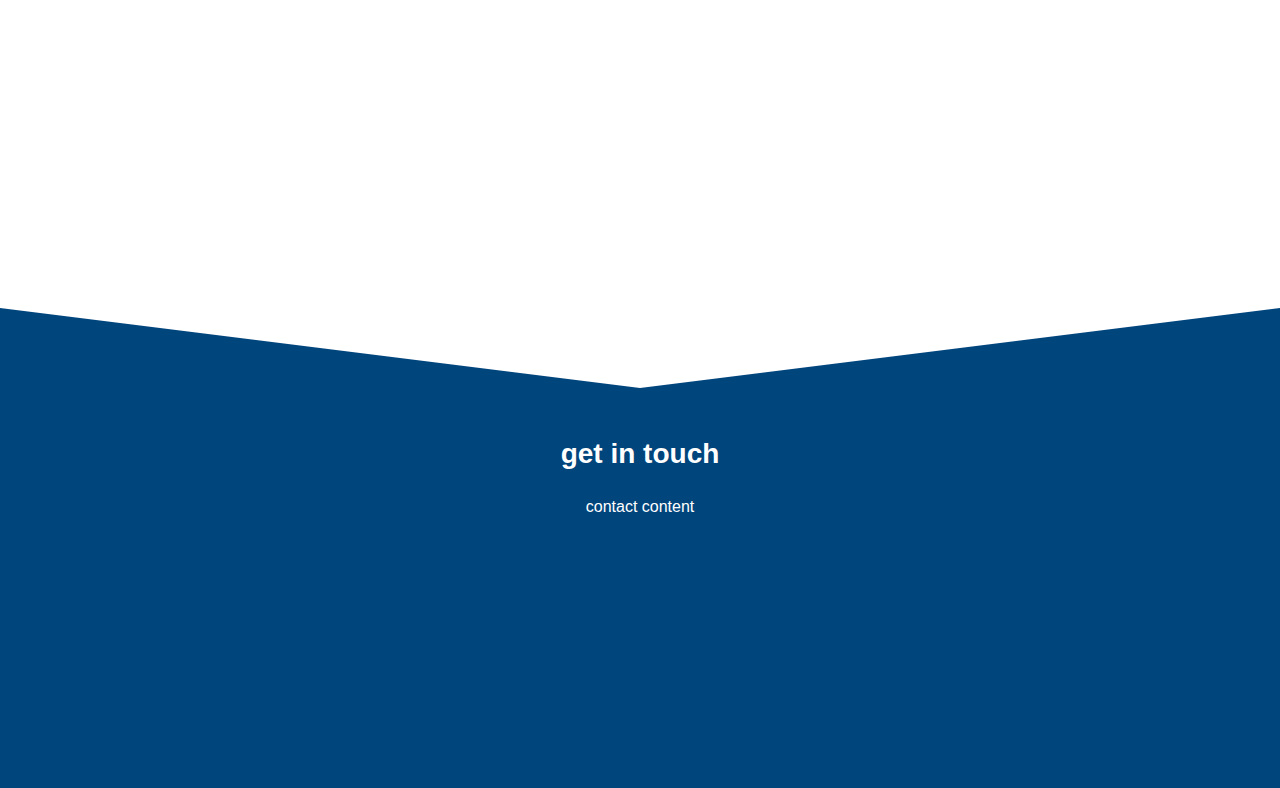
==== commit 40234399: "scrolling products is working." ====
--- a/index3.html
+++ b/index3.html
@@ -114,10 +114,10 @@
 
     	<section id="portfolio_long">
     		<div class='brick_hold'>
-    			<div class="parallax brick" data-id="brick-1" data-start="200" data-stop="1000"></div>
+    			<div class="parallax brick" data-id="brick-1" data-start="400" data-stop="1502">LOGOS</div>
     		</div>
     		<div class='brick_hold'>
-    			<div class="parallax brick" data-id="brick-1" data-start="200" data-stop="1000"></div>
+    			<div class="parallax brick brick2" data-id="brick-2" data-start="400" data-stop="800">Letterhead</div>
     		</div>
     	</section>
 
--- a/css/main3.css
+++ b/css/main3.css
@@ -280,6 +280,10 @@
     background-color: red;
 }
 
+.brick2 {
+    background-color: green;
+}
+
 .rock {
     width: 100px;
     height: 38px;
@@ -321,6 +325,8 @@
 }
 .brick_hold {
 	height: 1000px;
+	background-color: black;
+	margin-bottom: 2px;
 }
 
 @media(max-width:767px) {
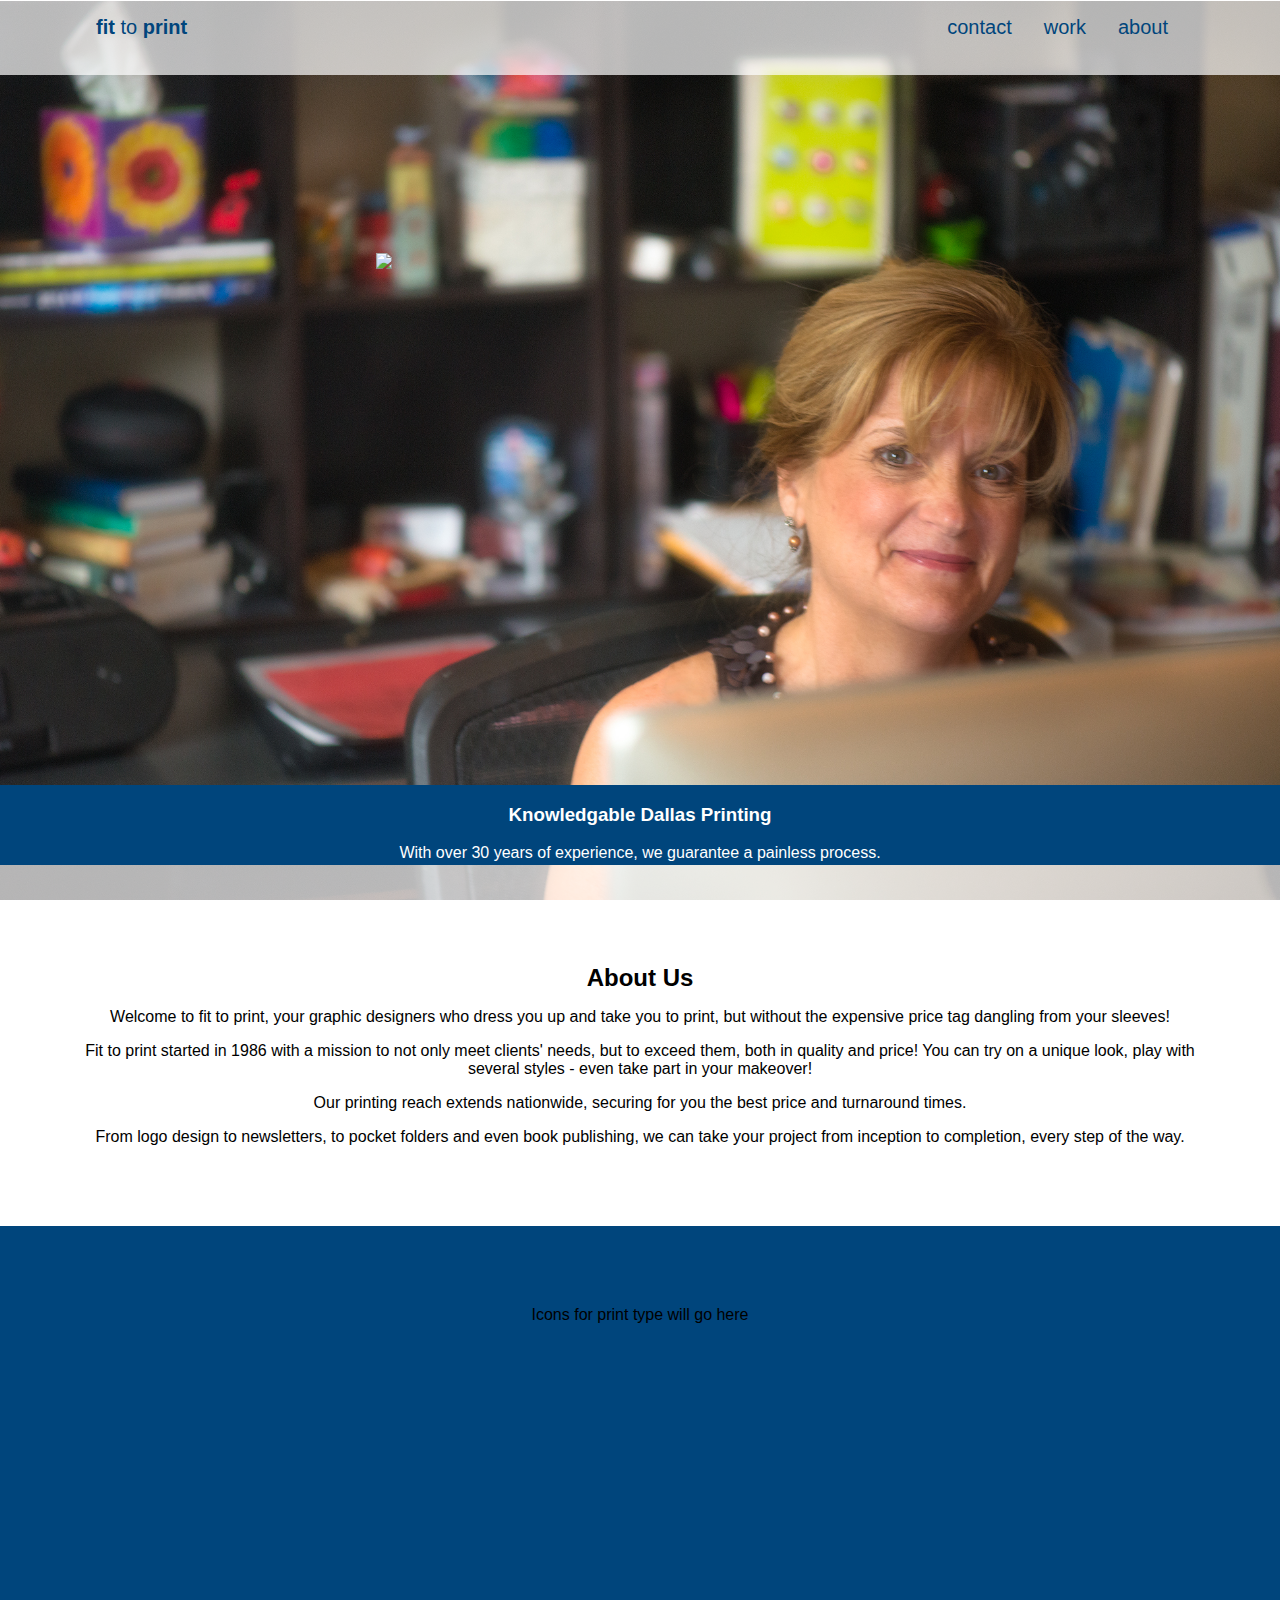
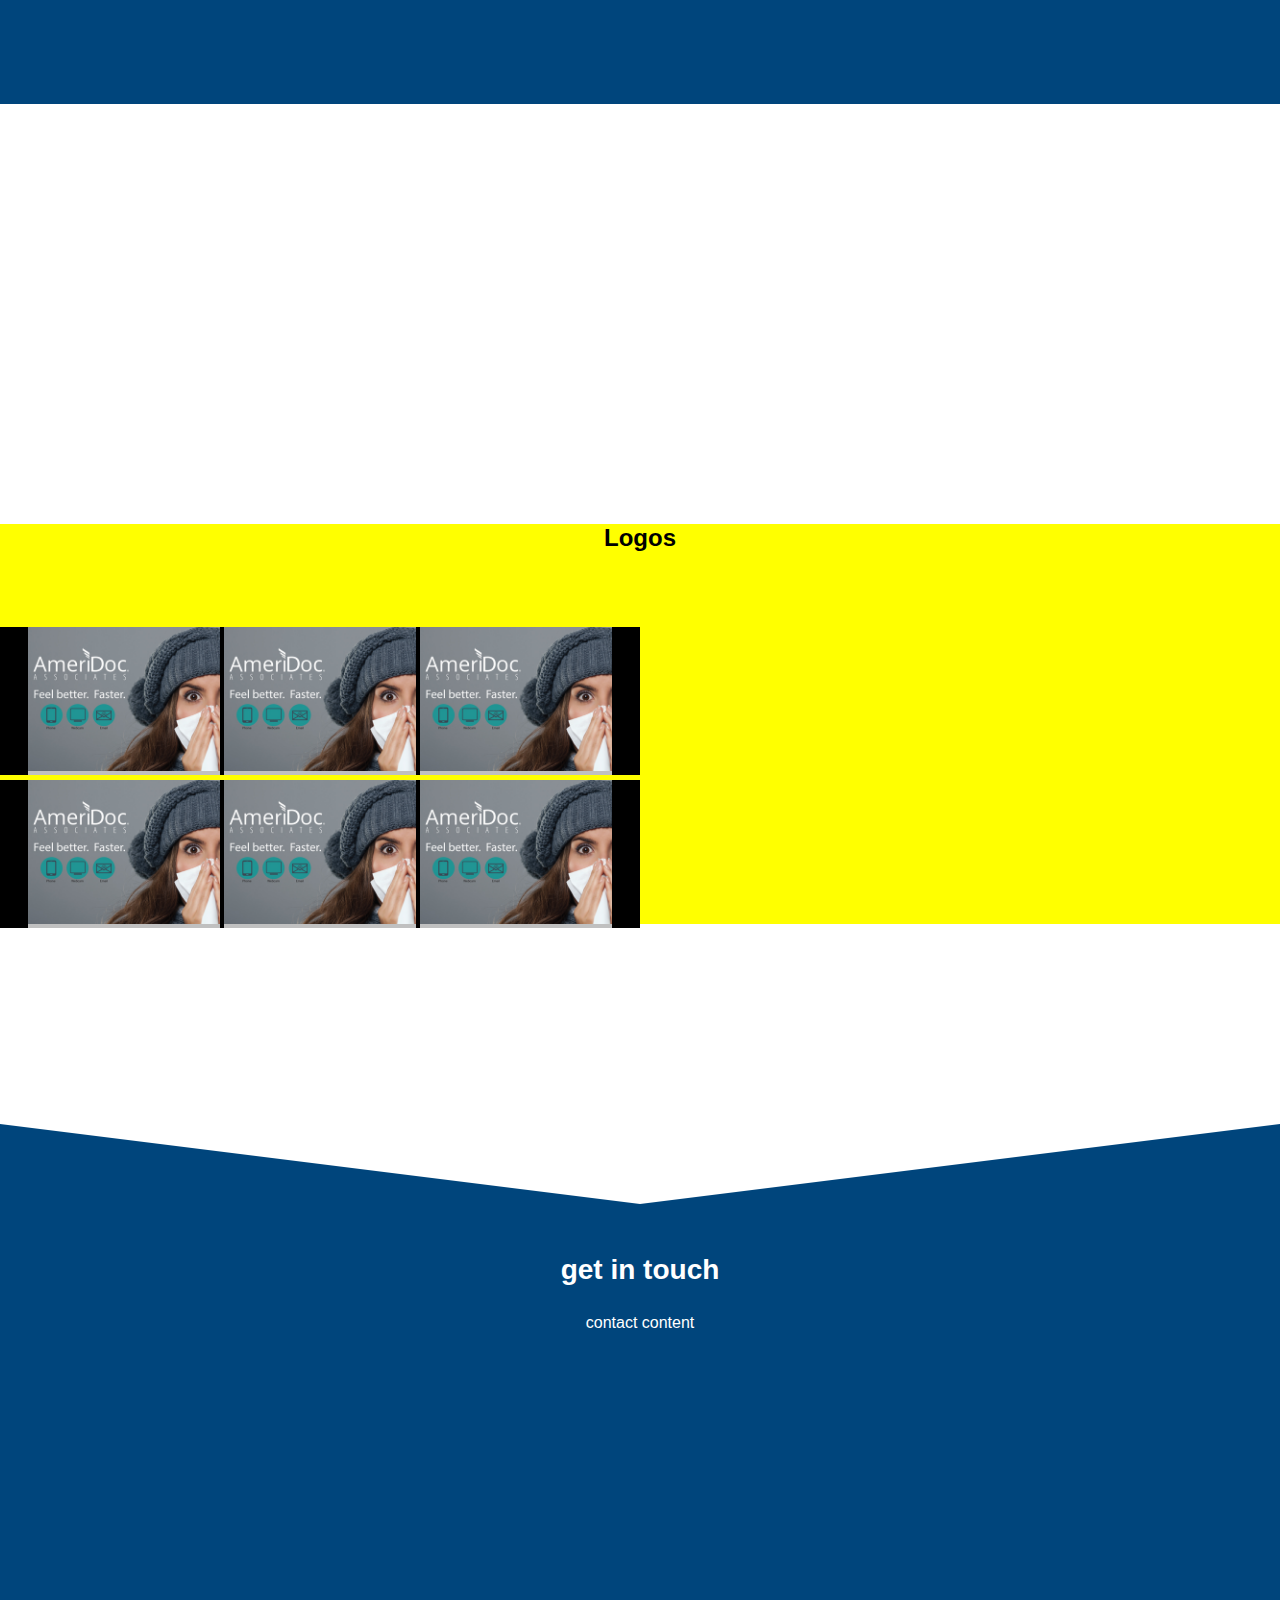
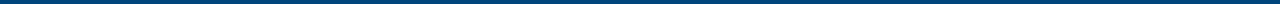
==== commit 7a417b31: "index4 has working portfolio grid." ====
--- a/index3.html
+++ b/index3.html
@@ -73,13 +73,33 @@
 	            <p>Icons for print type will go here</p>
     	</section>
 
-    	<section id="dallas">
-	        <h2 id='dallas_text'>We Know Dallas!</h2>
-    	</section>
-
- 		<section id="portfolio">
+    	<div id="dallas">
+    		<div id='dallas_text_buffer'>
+    		</div>
+	        <div data-id="dallas_text_holder" id='dallas_text_holder' class="parallax" data-start="400" data-stop="600" data-use="section_text">
+	        	<h2 id='dallas_text'>We Know Dallas!</h2>
+	        </div>
+    	</div>
+
+ 		<div id="portfolio">
+ 			<!--
  			<div class="portfolio_row">
  				<div class='portfolio_item'>
+ 					<a class="zoom blue" href=""><img class="img-responsive" src="img/thumbnails/AmeriDoc.jpg" alt="" /></a>
+ 					<p class='portfolio_overlay'></p>
+ 				</div>
+ 				<div class='portfolio_item'>
+ 					<a class="zoom blue" href=""><img class="img-responsive" src="img/thumbnails/GardenDesign.jpg" alt="" /></a>
+ 					<p class='portfolio_overlay'></p>
+ 				</div>
+ 				<div class='portfolio_item'>
+ 					<a class="zoom blue" href=""><img class="img-responsive" src="img/thumbnails/Kozlow.jpg" alt="" /></a>
+ 					<p class='portfolio_overlay'></p>
+ 				</div>
+ 				<div class='portfolio_item'>
+ 					<a class="zoom blue" href=""><img class="img-responsive" src="img/thumbnails/Scurlock.png" alt="" /></a>
+ 					<p class='portfolio_overlay'></p>
+ 				</div><div class='portfolio_item'>
  					<a class="zoom blue" href=""><img class="img-responsive" src="img/thumbnails/AmeriDoc.jpg" alt="" /></a>
  					<p class='portfolio_overlay'></p>
  				</div>
@@ -109,17 +129,56 @@
  				</div>
  				<div class='portfolio_item'>
  				</div>
- 			</div>
-    	</section>
-
-    	<section id="portfolio_long">
+ 			</div> -->
+
+ 			<div class='portfolio_square'>
+
+ 				<div class='portfolio_square_header'><h2>Logos</h2></div>
+
+				<div class='portfolio_square_left'>
+					<div class='portfolio_square_holder'>
+						<div class='portfolio_square_thumbnail_row'>
+							<div class='portfolio_square_thumbnail'>
+								<img class="img-responsive" src="img/thumbnails/AmeriDoc.jpg" alt="" />
+							</div>
+							<div class='portfolio_square_thumbnail'>
+								<img class="img-responsive" src="img/thumbnails/AmeriDoc.jpg" alt="" />
+							</div>
+							<div class='portfolio_square_thumbnail'>
+								<img class="img-responsive" src="img/thumbnails/AmeriDoc.jpg" alt="" />
+							</div>
+						</div>
+
+						<div class='portfolio_square_thumbnail_row'>
+							<div class='portfolio_square_thumbnail'>
+								<img class="img-responsive" src="img/thumbnails/AmeriDoc.jpg" alt="" />
+							</div>
+							<div class='portfolio_square_thumbnail'>
+								<img class="img-responsive" src="img/thumbnails/AmeriDoc.jpg" alt="" />
+							</div>
+							<div class='portfolio_square_thumbnail'>
+								<img class="img-responsive" src="img/thumbnails/AmeriDoc.jpg" alt="" />
+							</div>
+						</div>
+					</div>
+				</div>
+
+				<div class='portfolio_square_right'>
+					<div class='portfolio_square_gallery'>
+					</div>
+				</div>
+			</div>
+
+    	</div>
+
+    	<!-- <section id="portfolio_long">
     		<div class='brick_hold'>
-    			<div class="parallax brick" data-id="brick-1" data-start="400" data-stop="1502">LOGOS</div>
+    			<div class="parallax brick" data-id="brick-2" data-start="400" data-stop="1502">LOGOS</div>
     		</div>
     		<div class='brick_hold'>
-    			<div class="parallax brick brick2" data-id="brick-2" data-start="400" data-stop="800">Letterhead</div>
-    		</div>
-    	</section>
+    			<div class="parallax brick brick2" data-id="brick-3" data-start="400" data-stop="800">Letterhead</div>
+    		</div>
+    	</section> -->
 
     	<section id='contact'>
     		<div id="svg_holder">
--- a/css/main3.css
+++ b/css/main3.css
@@ -19,6 +19,7 @@
 h2 {
 	padding-top: 0px;
 	margin-top: 0px;
+	margin-bottom: 0px;
 }
 
 .top_menu {
@@ -221,6 +222,27 @@
     background-attachment: fixed;
 }
 
+#dallas_text {
+	display: inline-block;
+	font-size: 50px;
+	color: white;
+	position: relative;
+	top: 50px;
+}
+
+#dallas_text_buffer {
+	width: 20%;
+	display: inline-block;
+	height: 100%;
+}
+
+#dallas_text_holder {
+	display: inline-block;
+	z-index: 1000;
+	width: 70%;
+	vertical-align: top;
+}
+
 #portfolio {
 	white-space: nowrap;
 	text-align: center;
@@ -228,9 +250,62 @@
 	height: 600px;
 }
 
+.portfolio_square {
+	position: relative;
+	display: block;
+	margin-top: 20px;
+	width: 100%;
+	height: 400px;
+	white-space: nowrap;
+	background-color: yellow;
+}
+
+.portfolio_square_header {
+	position: absolute;
+	top:0;
+	left: 50%;
+	transform: translateX(-50%);
+	z-index: 900;
+}
+.portfolio_square_header h2 {
+	margin-bottom: 0px;
+}
+
+.portfolio_square_left {
+	display: inline-block;
+	width: 50%;
+	height: 100%;
+}
+
+.portfolio_square_right {
+	display: inline-block;
+	white-space: normal;
+	width: 50%;
+	height: 100%;
+}
+
+.portfolio_square_thumbnail_row {
+	height: 30%;
+	margin-top: 5px;
+	background-color: black;
+}
+
+.portfolio_square_thumbnail {
+	display: inline-block;
+	width: 30%;
+	height: 100%;
+	background-color: silver;
+}
+
+.portfolio_square_holder {
+  /*height: 100%;*/
+  top: 50%;
+  /*transform: translateY(-50%);*/
+}
+
 .portfolio_row {
 	display: block;
-	height: 20%;
+	height: 40%;
 }
 
 .portfolio_item {
@@ -241,7 +316,7 @@
 	height: 100%;
 	/*border:1px solid black;*/
 	float: left;
-	width: 25%;
+	width: 12.5%;
 	display: inline-block;
 }
 
@@ -260,13 +335,6 @@
 	height: 60%;
 }
 
-#dallas_text {
-	font-size: 50px;
-	color: white;
-	position: relative;
-	top: 50px;
-	left: 20%;
-}
 
 .brick {
     width: 100px;
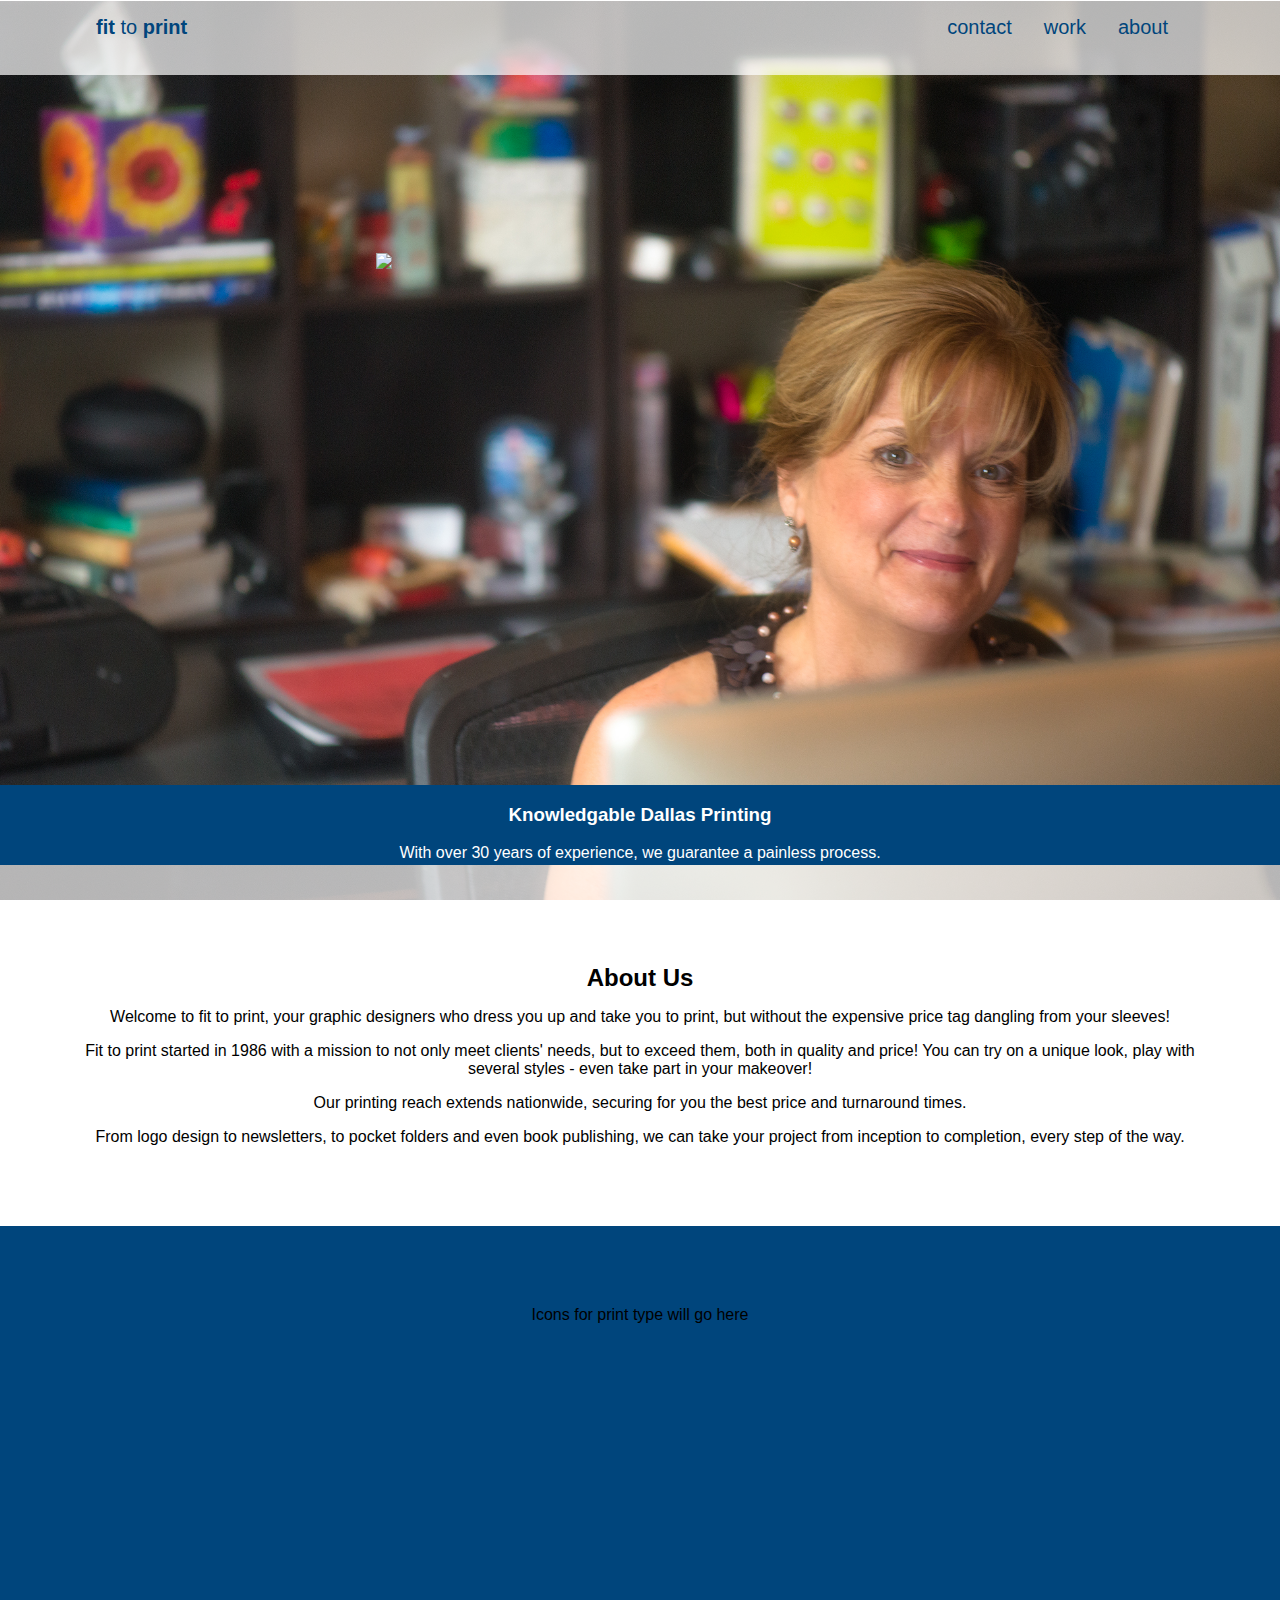
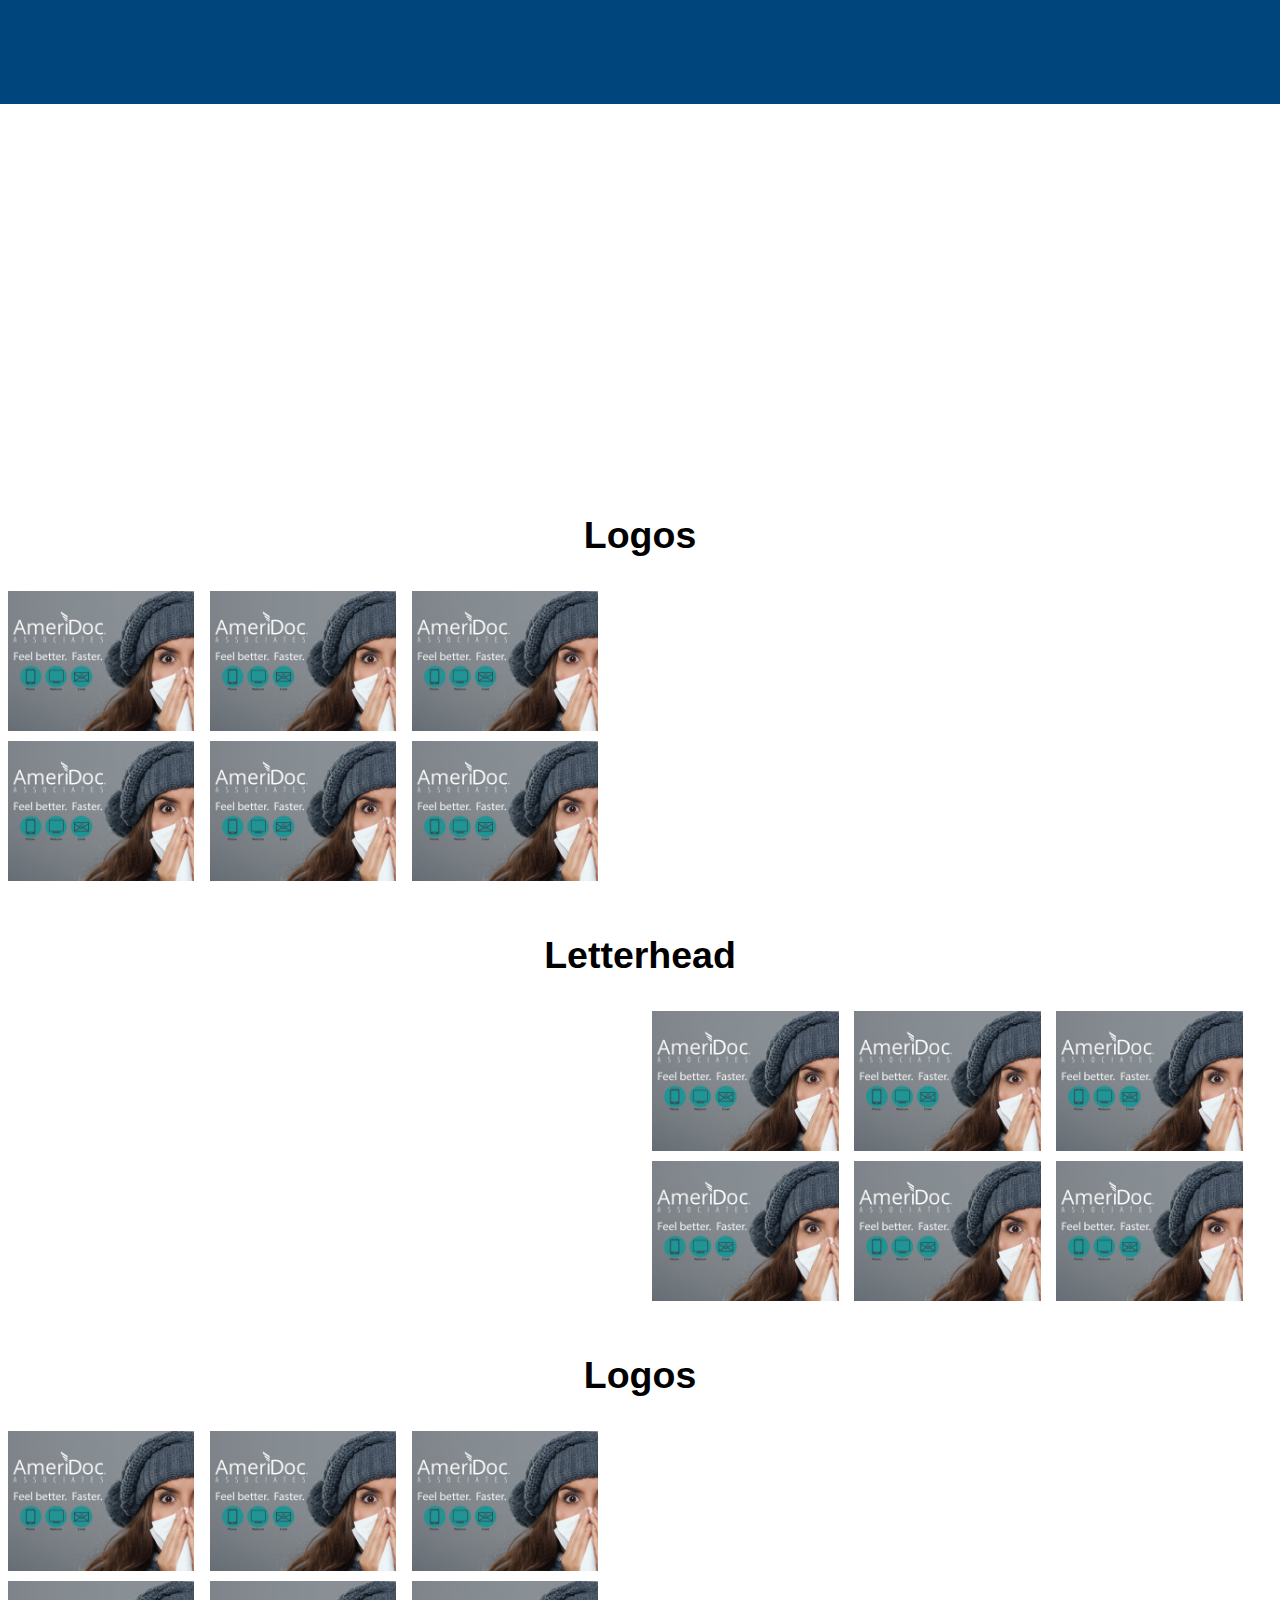
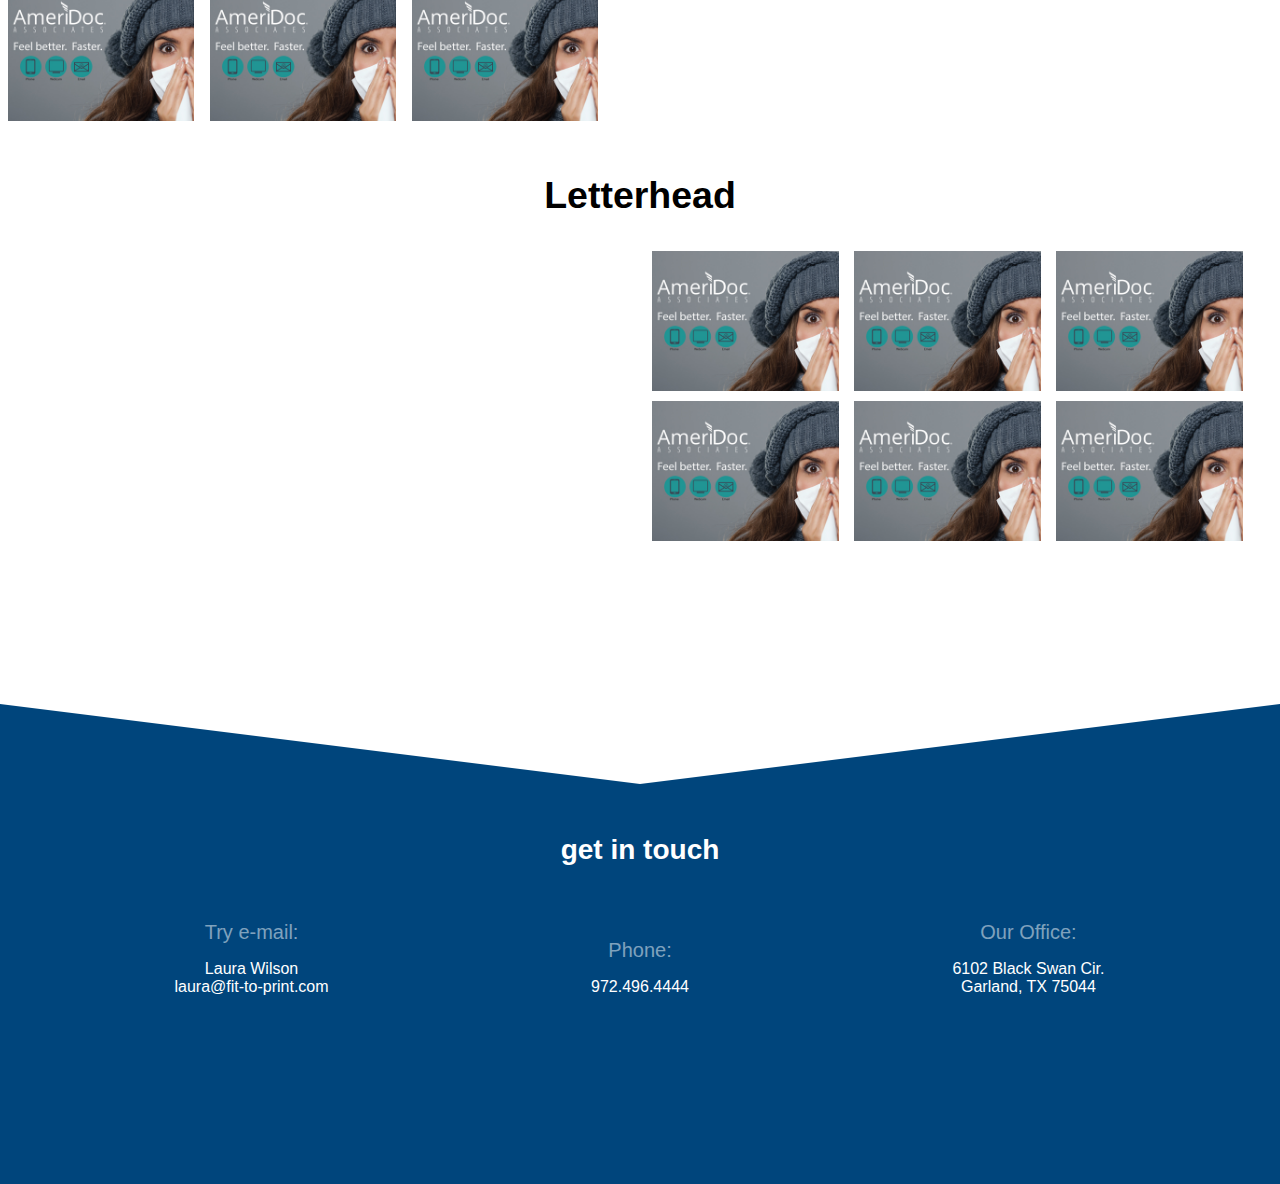
==== commit 13e6710e: "contact section done." ====
--- a/index3.html
+++ b/index3.html
@@ -81,7 +81,7 @@
 	        </div>
     	</div>
 
- 		<div id="portfolio">
+ 		<!-- <div id="portfolio"> -->
  			<!--
  			<div class="portfolio_row">
  				<div class='portfolio_item'>
@@ -131,7 +131,7 @@
  				</div>
  			</div> -->
 
- 			<div class='portfolio_square'>
+ 			<!-- <div class='portfolio_square'>
 
  				<div class='portfolio_square_header'><h2>Logos</h2></div>
 
@@ -169,7 +169,146 @@
 				</div>
 			</div>
 
-    	</div>
+    	</div> -->
+
+    	<div class="portfolio">
+    		<div class="portfolio_section">
+				<div class='portfolio_square_header'>
+					<h2>Logos</h2>
+				</div>
+
+				<div class='portfolio_square portfolio_square_left'>
+					<div class='portfolio_square_holder'>
+						<div class='portfolio_square_thumbnail_row'>
+							<div class='portfolio_square_thumbnail'>
+								<img class="img-responsive" src="img/thumbnails/AmeriDoc.jpg" alt="" />
+							</div>
+							<div class='portfolio_square_thumbnail'>
+								<img class="img-responsive" src="img/thumbnails/AmeriDoc.jpg" alt="" />
+							</div>
+							<div class='portfolio_square_thumbnail'>
+								<img class="img-responsive" src="img/thumbnails/AmeriDoc.jpg" alt="" />
+							</div>
+							<div class='portfolio_square_thumbnail'>
+								<img class="img-responsive" src="img/thumbnails/AmeriDoc.jpg" alt="" />
+							</div>
+							<div class='portfolio_square_thumbnail'>
+								<img class="img-responsive" src="img/thumbnails/AmeriDoc.jpg" alt="" />
+							</div>
+							<div class='portfolio_square_thumbnail'>
+								<img class="img-responsive" src="img/thumbnails/AmeriDoc.jpg" alt="" />
+							</div>
+						</div>
+					</div>
+				</div>
+
+				<div class='portfolio_square portfolio_square_right'>
+				</div>
+			</div>
+
+			<div class="portfolio_section">
+				<div class='portfolio_square_header'>
+					<h2>Letterhead</h2>
+				</div>
+
+				<div class='portfolio_square portfolio_square_left'>
+
+				</div>
+
+				<div class='portfolio_square portfolio_square_right'>
+					<div class='portfolio_square_holder'>
+						<div class='portfolio_square_thumbnail_row'>
+							<div class='portfolio_square_thumbnail'>
+								<img class="img-responsive" src="img/thumbnails/AmeriDoc.jpg" alt="" />
+							</div>
+							<div class='portfolio_square_thumbnail'>
+								<img class="img-responsive" src="img/thumbnails/AmeriDoc.jpg" alt="" />
+							</div>
+							<div class='portfolio_square_thumbnail'>
+								<img class="img-responsive" src="img/thumbnails/AmeriDoc.jpg" alt="" />
+							</div>
+							<div class='portfolio_square_thumbnail'>
+								<img class="img-responsive" src="img/thumbnails/AmeriDoc.jpg" alt="" />
+							</div>
+							<div class='portfolio_square_thumbnail'>
+								<img class="img-responsive" src="img/thumbnails/AmeriDoc.jpg" alt="" />
+							</div>
+							<div class='portfolio_square_thumbnail'>
+								<img class="img-responsive" src="img/thumbnails/AmeriDoc.jpg" alt="" />
+							</div>
+						</div>
+					</div>
+				</div>
+			</div>
+			<div class="portfolio_section">
+				<div class='portfolio_square_header'>
+					<h2>Logos</h2>
+				</div>
+
+				<div class='portfolio_square portfolio_square_left'>
+					<div class='portfolio_square_holder'>
+						<div class='portfolio_square_thumbnail_row'>
+							<div class='portfolio_square_thumbnail'>
+								<img class="img-responsive" src="img/thumbnails/AmeriDoc.jpg" alt="" />
+							</div>
+							<div class='portfolio_square_thumbnail'>
+								<img class="img-responsive" src="img/thumbnails/AmeriDoc.jpg" alt="" />
+							</div>
+							<div class='portfolio_square_thumbnail'>
+								<img class="img-responsive" src="img/thumbnails/AmeriDoc.jpg" alt="" />
+							</div>
+							<div class='portfolio_square_thumbnail'>
+								<img class="img-responsive" src="img/thumbnails/AmeriDoc.jpg" alt="" />
+							</div>
+							<div class='portfolio_square_thumbnail'>
+								<img class="img-responsive" src="img/thumbnails/AmeriDoc.jpg" alt="" />
+							</div>
+							<div class='portfolio_square_thumbnail'>
+								<img class="img-responsive" src="img/thumbnails/AmeriDoc.jpg" alt="" />
+							</div>
+						</div>
+					</div>
+				</div>
+
+				<div class='portfolio_square portfolio_square_right'>
+				</div>
+			</div>
+
+			<div class="portfolio_section">
+				<div class='portfolio_square_header'>
+					<h2>Letterhead</h2>
+				</div>
+
+				<div class='portfolio_square portfolio_square_left'>
+
+				</div>
+
+				<div class='portfolio_square portfolio_square_right'>
+					<div class='portfolio_square_holder'>
+						<div class='portfolio_square_thumbnail_row'>
+							<div class='portfolio_square_thumbnail'>
+								<img class="img-responsive" src="img/thumbnails/AmeriDoc.jpg" alt="" />
+							</div>
+							<div class='portfolio_square_thumbnail'>
+								<img class="img-responsive" src="img/thumbnails/AmeriDoc.jpg" alt="" />
+							</div>
+							<div class='portfolio_square_thumbnail'>
+								<img class="img-responsive" src="img/thumbnails/AmeriDoc.jpg" alt="" />
+							</div>
+							<div class='portfolio_square_thumbnail'>
+								<img class="img-responsive" src="img/thumbnails/AmeriDoc.jpg" alt="" />
+							</div>
+							<div class='portfolio_square_thumbnail'>
+								<img class="img-responsive" src="img/thumbnails/AmeriDoc.jpg" alt="" />
+							</div>
+							<div class='portfolio_square_thumbnail'>
+								<img class="img-responsive" src="img/thumbnails/AmeriDoc.jpg" alt="" />
+							</div>
+						</div>
+					</div>
+				</div>
+			</div>
+		</div>
 
     	<!-- <section id="portfolio_long">
     		<div class='brick_hold'>
@@ -188,7 +327,25 @@
     		</div>
     		<div id='contact_content'>
     			<h3 id='contact_cta'>get in touch</h3>
-    			contact content
+    			<div class="contact_column">
+                    <h4>Try e-mail:</h4>
+                    <p>Laura Wilson</br>
+                    laura@fit-to-print.com</p>
+                </div>
+
+                <div class="contact_column">
+                    <h4>Phone:</h4>
+                    <p>972.496.4444</p>
+                </div>
+
+                <div class="contact_column">
+                    <h4>Our Office:</h4>
+                    <p>
+                        6102 Black Swan Cir.<br/>
+                        Garland, TX 75044 <br/>
+                    </p>
+                </div>
+
     		</div>
     	</section>
 
--- a/css/main3.css
+++ b/css/main3.css
@@ -191,8 +191,21 @@
 	width: 100%;
 	height: 400px;
 	background-color: #00457c;
-	text-align: middle;
+	text-align: center;
 	color: white;
+}
+
+.contact_column {
+	display: inline-block;
+	width: 30%;
+}
+
+.contact_column h4 {
+	color: rgba(255,255,255,.5);
+	font-size: 20px;
+	padding-bottom: 0;
+	margin-bottom: 0;
+	font-weight: 100;
 }
 
 #contact_cta {
@@ -243,6 +256,77 @@
 	vertical-align: top;
 }
 
+			.portfolio {
+				position: relative;
+				white-space: nowrap;
+				height: 1800px;
+				width: 100%;
+			}
+			.portfolio_section {
+				height: 420px;
+				width: 100%;
+				display: block;
+				position: relative;
+			}
+
+			.portfolio_square_header {
+				position: absolute;
+				font-size: 25px;
+				top: 10px;
+				left: 50%;
+				transform: translateX(-50%);
+				z-index: 50;
+			}
+			.portfolio_square {
+				display: inline-block;
+				*display:inline;/*for IE 7 */
+				*zoom:1;/*for IE 7 */
+				width: 50%;
+				height: 500px;
+  				position: relative;
+			}
+			.portfolio_square_left {
+				background-color: white;
+			}
+			.portfolio_square_right {
+
+			}
+			.portfolio_square_holder {
+				position: absolute;
+				height: 80%;
+				width: 100%;
+			    top: 50%;
+			  	transform: translateY(-50%);
+			}
+			.portfolio_square_thumbnail_row {
+				height: 35%;
+				margin-top: 5%;
+				text-align: center;
+			}
+			.portfolio_square_thumbnail {
+				display: inline-block;
+				float: left;
+				padding: 5px;
+				width: 30%;
+				height: 100%;
+			}
+			.img-responsive {
+				max-height: 100%;
+				max-width: 100%;
+			}
+
+
+@media(max-width:767px) {
+	.portfolio_square_thumbnail {
+		display: inline-block;
+	    float: left;
+	    padding: 5px;
+	    width: 40%;
+	    height: 50%;
+	}
+}
+
+/*
 #portfolio {
 	white-space: nowrap;
 	text-align: center;
@@ -296,14 +380,14 @@
 	height: 100%;
 	background-color: silver;
 }
-
-.portfolio_square_holder {
+*/
+/*.portfolio_square_holder {*/
   /*height: 100%;*/
-  top: 50%;
+  /*top: 50%;*/
   /*transform: translateY(-50%);*/
-}
-
-.portfolio_row {
+/*}*/
+
+/*.portfolio_row {
 	display: block;
 	height: 40%;
 }
@@ -314,11 +398,11 @@
     -moz-box-sizing: border-box;
     -webkit-box-sizing: border-box;
 	height: 100%;
-	/*border:1px solid black;*/
+
 	float: left;
 	width: 12.5%;
 	display: inline-block;
-}
+}*/
 
 .img-responsive {
 	max-width: 100%;
@@ -408,6 +492,11 @@
 	.intro_column {
 		width: 25%;
 	}
+
+	.contact_column {
+		display: block;
+		width: 100%;
+	}
 }
 
 
